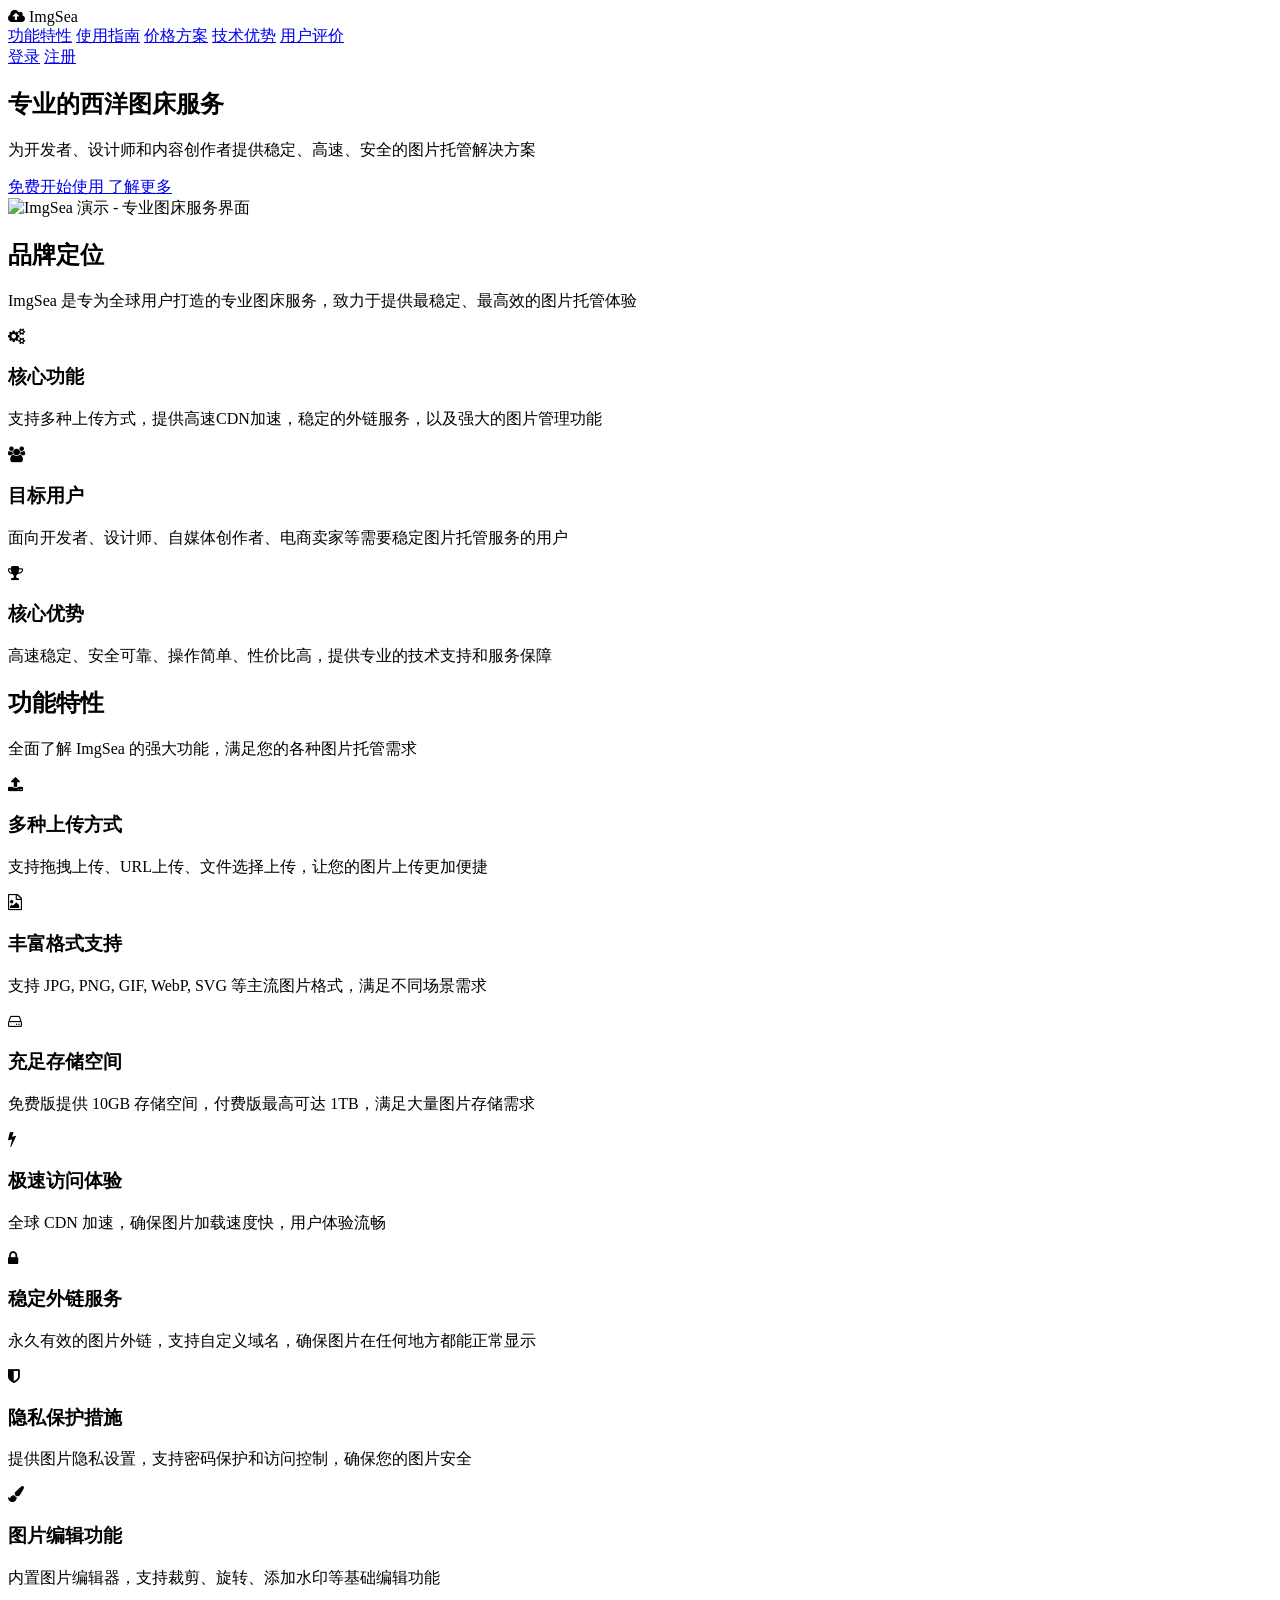
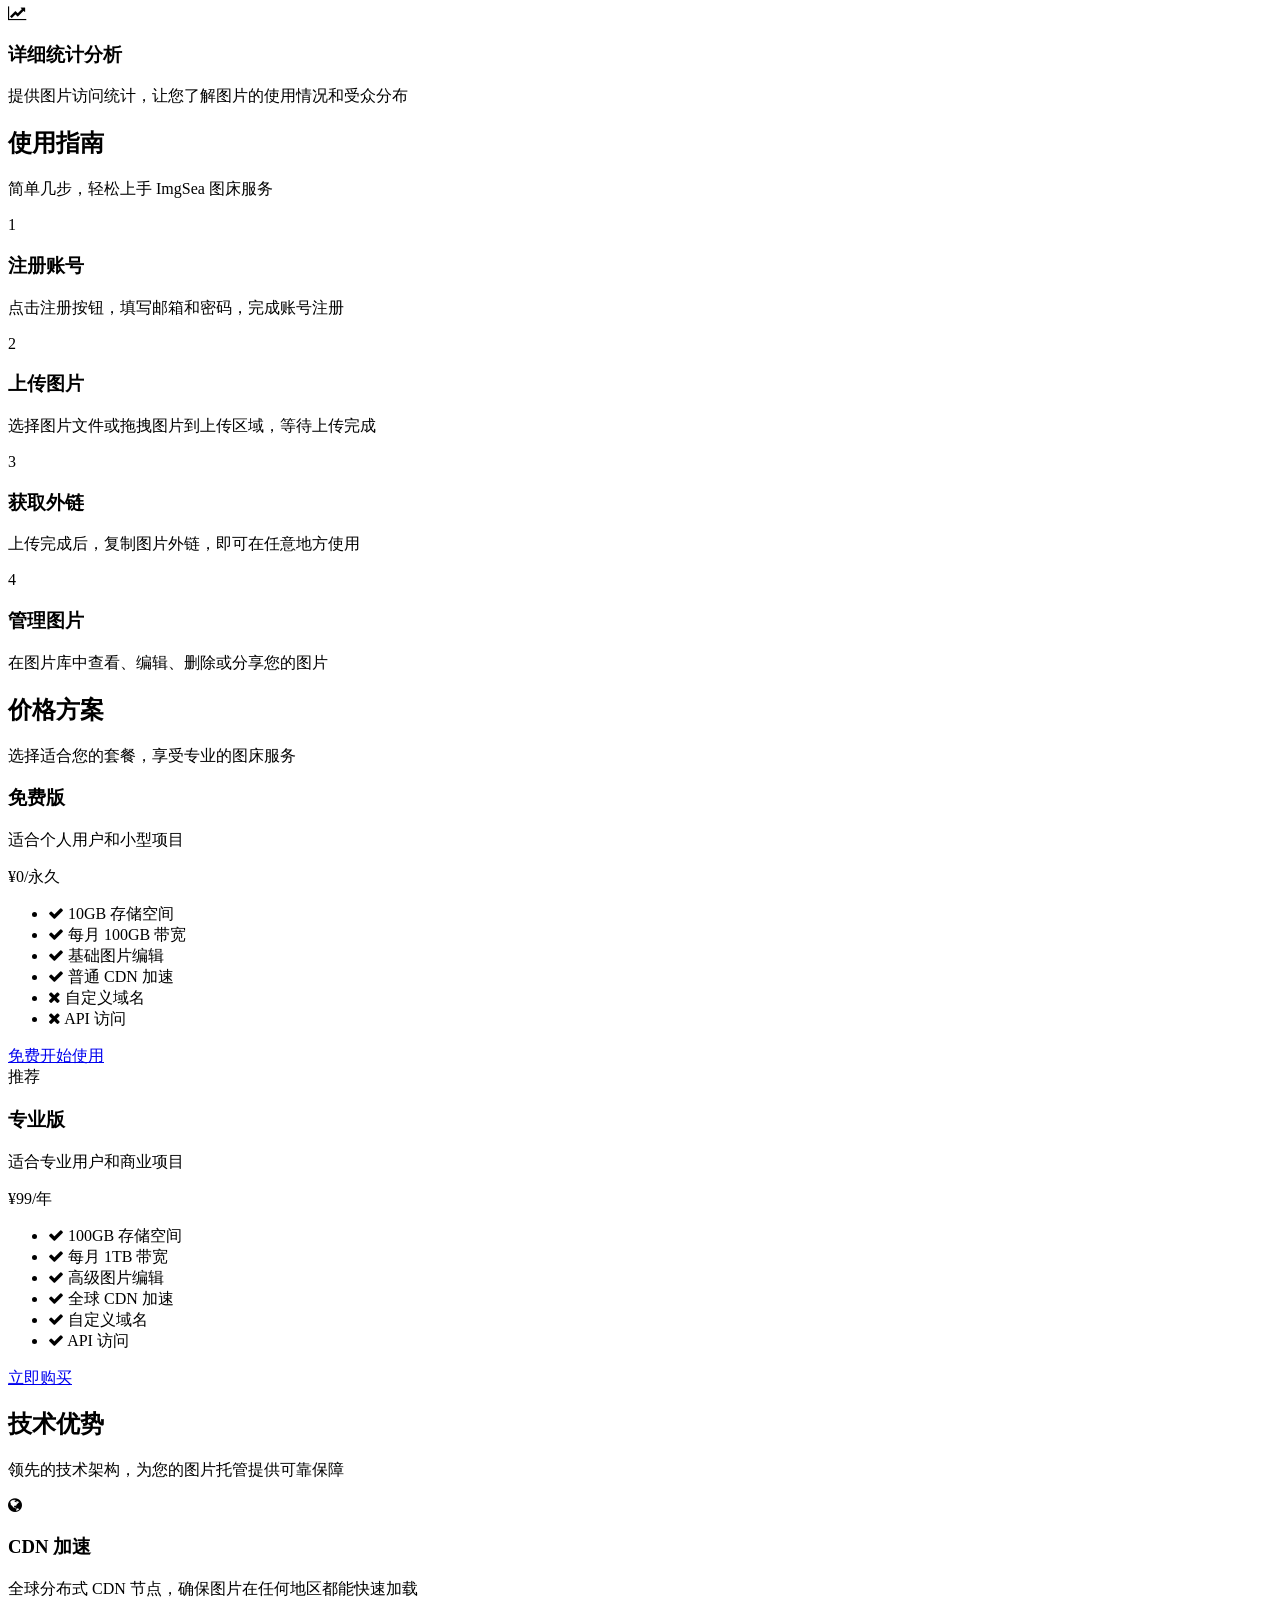
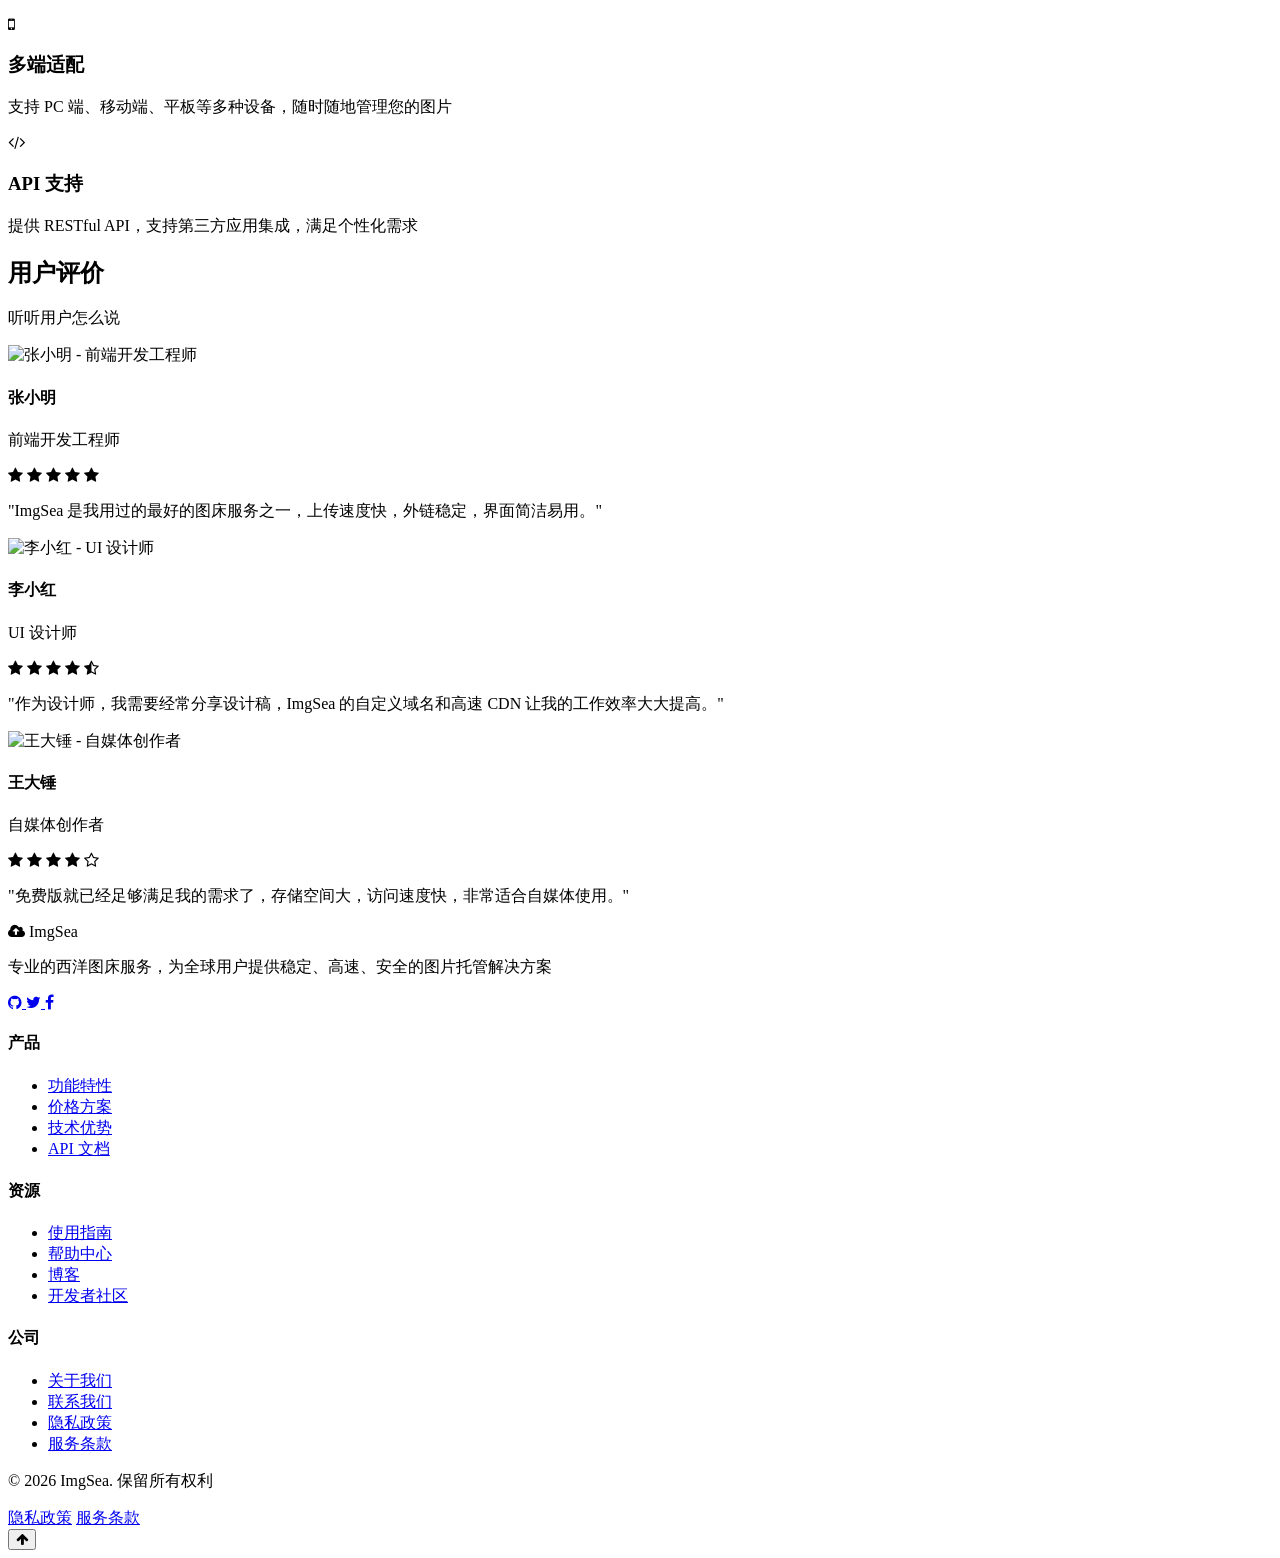
==== index.html @ 813b8fdb "Create index.html" ====
<!DOCTYPE html>
<html lang="zh-CN">
<head>
    <meta charset="UTF-8">
    <meta name="viewport" content="width=device-width, initial-scale=1.0">
    <title>ImgSea - 专业的西洋图床服务 | 高速稳定的图片托管平台</title>
    <meta name="description" content="ImgSea是专业的西洋图床服务平台，提供高速稳定的图片托管、外链生成、CDN加速等服务。支持多种上传方式，适合开发者、设计师和内容创作者。">
    <meta name="keywords" content="图床, 图片托管, 外链生成, CDN加速, 西洋图床, ImgSea">
    <meta name="author" content="ImgSea">
    <meta name="robots" content="index, follow">
    <meta name="googlebot" content="index, follow">
    <meta name="bingbot" content="index, follow">
    <meta name="yandex" content="index, follow">
    
    <!-- Open Graph 标签 -->
    <meta property="og:title" content="ImgSea - 专业的西洋图床服务">
    <meta property="og:description" content="高速稳定的图片托管平台，支持多种上传方式和CDN加速">
    <meta property="og:type" content="website">
    <meta property="og:url" content="https://imgsea.com">
    <meta property="og:image" content="https://imgsea.com/og-image.jpg">
    
    <!-- Twitter Card 标签 -->
    <meta name="twitter:card" content="summary_large_image">
    <meta name="twitter:title" content="ImgSea - 专业的西洋图床服务">
    <meta name="twitter:description" content="高速稳定的图片托管平台，支持多种上传方式和CDN加速">
    <meta name="twitter:image" content="https://imgsea.com/twitter-image.jpg">

    <script charset="UTF-8" id="LA_COLLECT" src="//sdk.51.la/js-sdk-pro.min.js"></script>
    <script>LA.init({id:"KquvReXjjLI3PAbO",ck:"KquvReXjjLI3PAbO"})</script>
    <script>
        (function(){
            var bp = document.createElement('script');
            var curProtocol = window.location.protocol.split(':')[0];
            if (curProtocol === 'https') {
                bp.src = 'https://zz.bdstatic.com/linksubmit/push.js';
            }
            else {
                bp.src = 'http://push.zhanzhang.baidu.com/push.js';
            }
            var s = document.getElementsByTagName("script")[0];
            s.parentNode.insertBefore(bp, s);
        })();
    </script>
    <!-- 结构化数据 -->
    <script type="application/ld+json">
    {
        "@context": "https://schema.org",
        "@type": "WebSite",
        "name": "ImgSea",
        "url": "https://imgsea.com",
        "description": "专业的西洋图床服务平台，提供高速稳定的图片托管、外链生成、CDN加速等服务",
        "potentialAction": {
            "@type": "SearchAction",
            "target": "https://imgsea.com/search?q={search_term_string}",
            "query-input": "required name=search_term_string"
        }
    }
    </script>
    
    <script src="https://cdn.tailwindcss.com"></script>
    <link href="https://cdn.jsdelivr.net/npm/font-awesome@4.7.0/css/font-awesome.min.css" rel="stylesheet">
    <script>
        tailwind.config = {
            theme: {
                extend: {
                    colors: {
                        primary: '#165DFF',
                        secondary: '#36CFC9',
                        dark: '#1D2129',
                        light: '#F2F3F5'
                    },
                    fontFamily: {
                        inter: ['Inter', 'sans-serif'],
                    },
                }
            }
        }
    </script>
    <style type="text/tailwindcss">
        @layer utilities {
            .content-auto {
                content-visibility: auto;
            }
            .text-shadow {
                text-shadow: 0 2px 4px rgba(0,0,0,0.1);
            }
            .bg-gradient-primary {
                background: linear-gradient(135deg, #165DFF 0%, #0040C9 100%);
            }
        }
    </style>
</head>
<body class="font-inter bg-gray-50 text-dark">
    <!-- 导航栏 -->
    <nav class="bg-white shadow-sm fixed w-full z-50">
        <div class="container mx-auto px-4 py-3 flex justify-between items-center">
            <div class="flex items-center space-x-2">
                <i class="fa fa-cloud-upload text-primary text-2xl"></i>
                <span class="text-xl font-bold">ImgSea</span>
            </div>
            <div class="hidden md:flex space-x-8">
                <a href="#features" class="text-gray-600 hover:text-primary transition-colors">功能特性</a>
                <a href="#guide" class="text-gray-600 hover:text-primary transition-colors">使用指南</a>
                <a href="#pricing" class="text-gray-600 hover:text-primary transition-colors">价格方案</a>
                <a href="#tech" class="text-gray-600 hover:text-primary transition-colors">技术优势</a>
                <a href="#testimonials" class="text-gray-600 hover:text-primary transition-colors">用户评价</a>
            </div>
            <div class="flex space-x-4">
                <a href="#" class="px-4 py-2 text-primary border border-primary rounded-lg hover:bg-primary hover:text-white transition-colors">登录</a>
                <a href="#" class="px-4 py-2 bg-primary text-white rounded-lg hover:bg-primary/90 transition-colors">注册</a>
            </div>
        </div>
    </nav>

    <!-- 英雄区域 -->
    <section class="pt-28 pb-20 bg-gradient-primary text-white">
        <div class="container mx-auto px-4">
            <div class="flex flex-col md:flex-row items-center">
                <div class="md:w-1/2 mb-10 md:mb-0">
                    <h1 class="text-4xl md:text-5xl font-bold mb-6 text-shadow">
                        专业的西洋图床服务
                    </h1>
                    <p class="text-lg md:text-xl mb-8 opacity-90">
                        为开发者、设计师和内容创作者提供稳定、高速、安全的图片托管解决方案
                    </p>
                    <div class="flex flex-wrap gap-4">
                        <a href="#" class="px-8 py-3 bg-white text-primary font-semibold rounded-lg hover:bg-gray-100 transition-colors">
                            免费开始使用
                        </a>
                        <a href="#features" class="px-8 py-3 bg-transparent border border-white text-white font-semibold rounded-lg hover:bg-white/10 transition-colors">
                            了解更多
                        </a>
                    </div>
                </div>
                <div class="md:w-1/2">
                    <div class="bg-white/10 backdrop-blur-sm rounded-2xl p-6">
                        <img src="https://picsum.photos/seed/imgsea/600/400" alt="ImgSea 演示 - 专业图床服务界面" class="rounded-xl shadow-lg">
                    </div>
                </div>
            </div>
        </div>
    </section>

    <!-- 品牌定位 -->
    <section class="py-20 bg-white">
        <div class="container mx-auto px-4">
            <div class="text-center mb-16">
                <h2 class="text-3xl font-bold mb-4">品牌定位</h2>
                <p class="text-gray-600 max-w-3xl mx-auto">
                    ImgSea 是专为全球用户打造的专业图床服务，致力于提供最稳定、最高效的图片托管体验
                </p>
            </div>
            
            <div class="grid grid-cols-1 md:grid-cols-3 gap-8">
                <div class="bg-light rounded-xl p-8 hover:shadow-lg transition-shadow">
                    <div class="w-16 h-16 bg-primary/10 rounded-full flex items-center justify-center mb-6">
                        <i class="fa fa-cogs text-primary text-2xl"></i>
                    </div>
                    <h3 class="text-xl font-semibold mb-3">核心功能</h3>
                    <p class="text-gray-600">
                        支持多种上传方式，提供高速CDN加速，稳定的外链服务，以及强大的图片管理功能
                    </p>
                </div>
                
                <div class="bg-light rounded-xl p-8 hover:shadow-lg transition-shadow">
                    <div class="w-16 h-16 bg-primary/10 rounded-full flex items-center justify-center mb-6">
                        <i class="fa fa-users text-primary text-2xl"></i>
                    </div>
                    <h3 class="text-xl font-semibold mb-3">目标用户</h3>
                    <p class="text-gray-600">
                        面向开发者、设计师、自媒体创作者、电商卖家等需要稳定图片托管服务的用户
                    </p>
                </div>
                
                <div class="bg-light rounded-xl p-8 hover:shadow-lg transition-shadow">
                    <div class="w-16 h-16 bg-primary/10 rounded-full flex items-center justify-center mb-6">
                        <i class="fa fa-trophy text-primary text-2xl"></i>
                    </div>
                    <h3 class="text-xl font-semibold mb-3">核心优势</h3>
                    <p class="text-gray-600">
                        高速稳定、安全可靠、操作简单、性价比高，提供专业的技术支持和服务保障
                    </p>
                </div>
            </div>
        </div>
    </section>

    <!-- 功能介绍 -->
    <section id="features" class="py-20 bg-gray-50">
        <div class="container mx-auto px-4">
            <div class="text-center mb-16">
                <h2 class="text-3xl font-bold mb-4">功能特性</h2>
                <p class="text-gray-600 max-w-3xl mx-auto">
                    全面了解 ImgSea 的强大功能，满足您的各种图片托管需求
                </p>
            </div>
            
            <div class="grid grid-cols-1 md:grid-cols-2 gap-12">
                <div class="space-y-8">
                    <div class="flex items-start">
                        <div class="w-12 h-12 bg-primary/10 rounded-full flex items-center justify-center mr-6">
                            <i class="fa fa-upload text-primary text-xl"></i>
                        </div>
                        <div>
                            <h3 class="text-xl font-semibold mb-2">多种上传方式</h3>
                            <p class="text-gray-600">
                                支持拖拽上传、URL上传、文件选择上传，让您的图片上传更加便捷
                            </p>
                        </div>
                    </div>
                    
                    <div class="flex items-start">
                        <div class="w-12 h-12 bg-primary/10 rounded-full flex items-center justify-center mr-6">
                            <i class="fa fa-file-image-o text-primary text-xl"></i>
                        </div>
                        <div>
                            <h3 class="text-xl font-semibold mb-2">丰富格式支持</h3>
                            <p class="text-gray-600">
                                支持 JPG, PNG, GIF, WebP, SVG 等主流图片格式，满足不同场景需求
                            </p>
                        </div>
                    </div>
                    
                    <div class="flex items-start">
                        <div class="w-12 h-12 bg-primary/10 rounded-full flex items-center justify-center mr-6">
                            <i class="fa fa-hdd-o text-primary text-xl"></i>
                        </div>
                        <div>
                            <h3 class="text-xl font-semibold mb-2">充足存储空间</h3>
                            <p class="text-gray-600">
                                免费版提供 10GB 存储空间，付费版最高可达 1TB，满足大量图片存储需求
                            </p>
                        </div>
                    </div>
                    
                    <div class="flex items-start">
                        <div class="w-12 h-12 bg-primary/10 rounded-full flex items-center justify-center mr-6">
                            <i class="fa fa-bolt text-primary text-xl"></i>
                        </div>
                        <div>
                            <h3 class="text-xl font-semibold mb-2">极速访问体验</h3>
                            <p class="text-gray-600">
                                全球 CDN 加速，确保图片加载速度快，用户体验流畅
                            </p>
                        </div>
                    </div>
                </div>
                
                <div class="space-y-8">
                    <div class="flex items-start">
                        <div class="w-12 h-12 bg-primary/10 rounded-full flex items-center justify-center mr-6">
                            <i class="fa fa-lock text-primary text-xl"></i>
                        </div>
                        <div>
                            <h3 class="text-xl font-semibold mb-2">稳定外链服务</h3>
                            <p class="text-gray-600">
                                永久有效的图片外链，支持自定义域名，确保图片在任何地方都能正常显示
                            </p>
                        </div>
                    </div>
                    
                    <div class="flex items-start">
                        <div class="w-12 h-12 bg-primary/10 rounded-full flex items-center justify-center mr-6">
                            <i class="fa fa-shield text-primary text-xl"></i>
                        </div>
                        <div>
                            <h3 class="text-xl font-semibold mb-2">隐私保护措施</h3>
                            <p class="text-gray-600">
                                提供图片隐私设置，支持密码保护和访问控制，确保您的图片安全
                            </p>
                        </div>
                    </div>
                    
                    <div class="flex items-start">
                        <div class="w-12 h-12 bg-primary/10 rounded-full flex items-center justify-center mr-6">
                            <i class="fa fa-paint-brush text-primary text-xl"></i>
                        </div>
                        <div>
                            <h3 class="text-xl font-semibold mb-2">图片编辑功能</h3>
                            <p class="text-gray-600">
                                内置图片编辑器，支持裁剪、旋转、添加水印等基础编辑功能
                            </p>
                        </div>
                    </div>
                    
                    <div class="flex items-start">
                        <div class="w-12 h-12 bg-primary/10 rounded-full flex items-center justify-center mr-6">
                            <i class="fa fa-line-chart text-primary text-xl"></i>
                        </div>
                        <div>
                            <h3 class="text-xl font-semibold mb-2">详细统计分析</h3>
                            <p class="text-gray-600">
                                提供图片访问统计，让您了解图片的使用情况和受众分布
                            </p>
                        </div>
                    </div>
                </div>
            </div>
        </div>
    </section>

    <!-- 使用指南 -->
    <section id="guide" class="py-20 bg-white">
        <div class="container mx-auto px-4">
            <div class="text-center mb-16">
                <h2 class="text-3xl font-bold mb-4">使用指南</h2>
                <p class="text-gray-600 max-w-3xl mx-auto">
                    简单几步，轻松上手 ImgSea 图床服务
                </p>
            </div>
            
            <div class="grid grid-cols-1 md:grid-cols-4 gap-8">
                <div class="bg-light rounded-xl p-8 hover:shadow-lg transition-shadow">
                    <div class="w-16 h-16 bg-primary/10 rounded-full flex items-center justify-center mb-6">
                        <span class="text-primary text-2xl font-bold">1</span>
                    </div>
                    <h3 class="text-xl font-semibold mb-3">注册账号</h3>
                    <p class="text-gray-600">
                        点击注册按钮，填写邮箱和密码，完成账号注册
                    </p>
                </div>
                
                <div class="bg-light rounded-xl p-8 hover:shadow-lg transition-shadow">
                    <div class="w-16 h-16 bg-primary/10 rounded-full flex items-center justify-center mb-6">
                        <span class="text-primary text-2xl font-bold">2</span>
                    </div>
                    <h3 class="text-xl font-semibold mb-3">上传图片</h3>
                    <p class="text-gray-600">
                        选择图片文件或拖拽图片到上传区域，等待上传完成
                    </p>
                </div>
                
                <div class="bg-light rounded-xl p-8 hover:shadow-lg transition-shadow">
                    <div class="w-16 h-16 bg-primary/10 rounded-full flex items-center justify-center mb-6">
                        <span class="text-primary text-2xl font-bold">3</span>
                    </div>
                    <h3 class="text-xl font-semibold mb-3">获取外链</h3>
                    <p class="text-gray-600">
                        上传完成后，复制图片外链，即可在任意地方使用
                    </p>
                </div>
                
                <div class="bg-light rounded-xl p-8 hover:shadow-lg transition-shadow">
                    <div class="w-16 h-16 bg-primary/10 rounded-full flex items-center justify-center mb-6">
                        <span class="text-primary text-2xl font-bold">4</span>
                    </div>
                    <h3 class="text-xl font-semibold mb-3">管理图片</h3>
                    <p class="text-gray-600">
                        在图片库中查看、编辑、删除或分享您的图片
                    </p>
                </div>
            </div>
        </div>
    </section>

    <!-- 价格方案 -->
    <section id="pricing" class="py-20 bg-gray-50">
        <div class="container mx-auto px-4">
            <div class="text-center mb-16">
                <h2 class="text-3xl font-bold mb-4">价格方案</h2>
                <p class="text-gray-600 max-w-3xl mx-auto">
                    选择适合您的套餐，享受专业的图床服务
                </p>
            </div>
            
            <div class="grid grid-cols-1 md:grid-cols-2 gap-8">
                <div class="bg-white rounded-2xl shadow-lg overflow-hidden">
                    <div class="p-8">
                        <h3 class="text-2xl font-bold mb-2">免费版</h3>
                        <p class="text-gray-600 mb-6">适合个人用户和小型项目</p>
                        <div class="text-4xl font-bold mb-6">¥0<span class="text-lg font-normal text-gray-500">/永久</span></div>
                        <ul class="space-y-4 mb-8">
                            <li class="flex items-start">
                                <i class="fa fa-check text-green-500 mt-1 mr-3"></i>
                                <span>10GB 存储空间</span>
                            </li>
                            <li class="flex items-start">
                                <i class="fa fa-check text-green-500 mt-1 mr-3"></i>
                                <span>每月 100GB 带宽</span>
                            </li>
                            <li class="flex items-start">
                                <i class="fa fa-check text-green-500 mt-1 mr-3"></i>
                                <span>基础图片编辑</span>
                            </li>
                            <li class="flex items-start">
                                <i class="fa fa-check text-green-500 mt-1 mr-3"></i>
                                <span>普通 CDN 加速</span>
                            </li>
                            <li class="flex items-start">
                                <i class="fa fa-times text-red-500 mt-1 mr-3"></i>
                                <span>自定义域名</span>
                            </li>
                            <li class="flex items-start">
                                <i class="fa fa-times text-red-500 mt-1 mr-3"></i>
                                <span>API 访问</span>
                            </li>
                        </ul>
                        <a href="#" class="block w-full py-3 text-center text-primary border border-primary rounded-lg hover:bg-primary hover:text-white transition-colors">
                            免费开始使用
                        </a>
                    </div>
                </div>
                
                <div class="bg-white rounded-2xl shadow-lg overflow-hidden border-2 border-primary">
                    <div class="bg-primary text-white p-4">
                        <span class="text-sm font-semibold">推荐</span>
                    </div>
                    <div class="p-8">
                        <h3 class="text-2xl font-bold mb-2">专业版</h3>
                        <p class="text-gray-600 mb-6">适合专业用户和商业项目</p>
                        <div class="text-4xl font-bold mb-6">¥99<span class="text-lg font-normal text-gray-500">/年</span></div>
                        <ul class="space-y-4 mb-8">
                            <li class="flex items-start">
                                <i class="fa fa-check text-green-500 mt-1 mr-3"></i>
                                <span>100GB 存储空间</span>
                            </li>
                            <li class="flex items-start">
                                <i class="fa fa-check text-green-500 mt-1 mr-3"></i>
                                <span>每月 1TB 带宽</span>
                            </li>
                            <li class="flex items-start">
                                <i class="fa fa-check text-green-500 mt-1 mr-3"></i>
                                <span>高级图片编辑</span>
                            </li>
                            <li class="flex items-start">
                                <i class="fa fa-check text-green-500 mt-1 mr-3"></i>
                                <span>全球 CDN 加速</span>
                            </li>
                            <li class="flex items-start">
                                <i class="fa fa-check text-green-500 mt-1 mr-3"></i>
                                <span>自定义域名</span>
                            </li>
                            <li class="flex items-start">
                                <i class="fa fa-check text-green-500 mt-1 mr-3"></i>
                                <span>API 访问</span>
                            </li>
                        </ul>
                        <a href="#" class="block w-full py-3 text-center bg-primary text-white rounded-lg hover:bg-primary/90 transition-colors">
                            立即购买
                        </a>
                    </div>
                </div>
            </div>
        </div>
    </section>

    <!-- 技术优势 -->
    <section id="tech" class="py-20 bg-white">
        <div class="container mx-auto px-4">
            <div class="text-center mb-16">
                <h2 class="text-3xl font-bold mb-4">技术优势</h2>
                <p class="text-gray-600 max-w-3xl mx-auto">
                    领先的技术架构，为您的图片托管提供可靠保障
                </p>
            </div>
            
            <div class="grid grid-cols-1 md:grid-cols-3 gap-8">
                <div class="bg-light rounded-xl p-8 hover:shadow-lg transition-shadow">
                    <div class="w-16 h-16 bg-primary/10 rounded-full flex items-center justify-center mb-6">
                        <i class="fa fa-globe text-primary text-2xl"></i>
                    </div>
                    <h3 class="text-xl font-semibold mb-3">CDN 加速</h3>
                    <p class="text-gray-600">
                        全球分布式 CDN 节点，确保图片在任何地区都能快速加载
                    </p>
                </div>
                
                <div class="bg-light rounded-xl p-8 hover:shadow-lg transition-shadow">
                    <div class="w-16 h-16 bg-primary/10 rounded-full flex items-center justify-center mb-6">
                        <i class="fa fa-mobile text-primary text-2xl"></i>
                    </div>
                    <h3 class="text-xl font-semibold mb-3">多端适配</h3>
                    <p class="text-gray-600">
                        支持 PC 端、移动端、平板等多种设备，随时随地管理您的图片
                    </p>
                </div>
                
                <div class="bg-light rounded-xl p-8 hover:shadow-lg transition-shadow">
                    <div class="w-16 h-16 bg-primary/10 rounded-full flex items-center justify-center mb-6">
                        <i class="fa fa-code text-primary text-2xl"></i>
                    </div>
                    <h3 class="text-xl font-semibold mb-3">API 支持</h3>
                    <p class="text-gray-600">
                        提供 RESTful API，支持第三方应用集成，满足个性化需求
                    </p>
                </div>
            </div>
        </div>
    </section>

    <!-- 用户评价 -->
    <section id="testimonials" class="py-20 bg-gray-50">
        <div class="container mx-auto px-4">
            <div class="text-center mb-16">
                <h2 class="text-3xl font-bold mb-4">用户评价</h2>
                <p class="text-gray-600 max-w-3xl mx-auto">
                    听听用户怎么说
                </p>
            </div>
            
            <div class="grid grid-cols-1 md:grid-cols-3 gap-8">
                <div class="bg-white rounded-xl shadow-lg p-8">
                    <div class="flex items-center mb-6">
                        <img src="https://picsum.photos/seed/user1/100/100" alt="张小明 - 前端开发工程师" class="w-16 h-16 rounded-full mr-4">
                        <div>
                            <h4 class="font-semibold">张小明</h4>
                            <p class="text-gray-500 text-sm">前端开发工程师</p>
                        </div>
                    </div>
                    <div class="text-yellow-400 mb-4">
                        <i class="fa fa-star"></i>
                        <i class="fa fa-star"></i>
                        <i class="fa fa-star"></i>
                        <i class="fa fa-star"></i>
                        <i class="fa fa-star"></i>
                    </div>
                    <p class="text-gray-600">
                        "ImgSea 是我用过的最好的图床服务之一，上传速度快，外链稳定，界面简洁易用。"
                    </p>
                </div>
                
                <div class="bg-white rounded-xl shadow-lg p-8">
                    <div class="flex items-center mb-6">
                        <img src="https://picsum.photos/seed/user2/100/100" alt="李小红 - UI 设计师" class="w-16 h-16 rounded-full mr-4">
                        <div>
                            <h4 class="font-semibold">李小红</h4>
                            <p class="text-gray-500 text-sm">UI 设计师</p>
                        </div>
                    </div>
                    <div class="text-yellow-400 mb-4">
                        <i class="fa fa-star"></i>
                        <i class="fa fa-star"></i>
                        <i class="fa fa-star"></i>
                        <i class="fa fa-star"></i>
                        <i class="fa fa-star-half-o"></i>
                    </div>
                    <p class="text-gray-600">
                        "作为设计师，我需要经常分享设计稿，ImgSea 的自定义域名和高速 CDN 让我的工作效率大大提高。"
                    </p>
                </div>
                
                <div class="bg-white rounded-xl shadow-lg p-8">
                    <div class="flex items-center mb-6">
                        <img src="https://picsum.photos/seed/user3/100/100" alt="王大锤 - 自媒体创作者" class="w-16 h-16 rounded-full mr-4">
                        <div>
                            <h4 class="font-semibold">王大锤</h4>
                            <p class="text-gray-500 text-sm">自媒体创作者</p>
                        </div>
                    </div>
                    <div class="text-yellow-400 mb-4">
                        <i class="fa fa-star"></i>
                        <i class="fa fa-star"></i>
                        <i class="fa fa-star"></i>
                        <i class="fa fa-star"></i>
                        <i class="fa fa-star-o"></i>
                    </div>
                    <p class="text-gray-600">
                        "免费版就已经足够满足我的需求了，存储空间大，访问速度快，非常适合自媒体使用。"
                    </p>
                </div>
            </div>
        </div>
    </section>

    <!-- 页脚 -->
    <footer class="bg-dark text-white py-12">
        <div class="container mx-auto px-4">
            <div class="grid grid-cols-1 md:grid-cols-4 gap-8">
                <div>
                    <div class="flex items-center space-x-2 mb-6">
                        <i class="fa fa-cloud-upload text-primary text-2xl"></i>
                        <span class="text-xl font-bold">ImgSea</span>
                    </div>
                    <p class="text-gray-400 mb-6">
                        专业的西洋图床服务，为全球用户提供稳定、高速、安全的图片托管解决方案
                    </p>
                    <div class="flex space-x-4">
                        <a href="#" class="text-gray-400 hover:text-white transition-colors" aria-label="GitHub">
                            <i class="fa fa-github text-xl"></i>
                        </a>
                        <a href="#" class="text-gray-400 hover:text-white transition-colors" aria-label="Twitter">
                            <i class="fa fa-twitter text-xl"></i>
                        </a>
                        <a href="#" class="text-gray-400 hover:text-white transition-colors" aria-label="Facebook">
                            <i class="fa fa-facebook text-xl"></i>
                        </a>
                    </div>
                </div>
                
                <div>
                    <h4 class="text-lg font-semibold mb-6">产品</h4>
                    <ul class="space-y-3">
                        <li><a href="#features" class="text-gray-400 hover:text-white transition-colors">功能特性</a></li>
                        <li><a href="#pricing" class="text-gray-400 hover:text-white transition-colors">价格方案</a></li>
                        <li><a href="#tech" class="text-gray-400 hover:text-white transition-colors">技术优势</a></li>
                        <li><a href="#" class="text-gray-400 hover:text-white transition-colors">API 文档</a></li>
                    </ul>
                </div>
                
                <div>
                    <h4 class="text-lg font-semibold mb-6">资源</h4>
                    <ul class="space-y-3">
                        <li><a href="#guide" class="text-gray-400 hover:text-white transition-colors">使用指南</a></li>
                        <li><a href="#" class="text-gray-400 hover:text-white transition-colors">帮助中心</a></li>
                        <li><a href="#" class="text-gray-400 hover:text-white transition-colors">博客</a></li>
                        <li><a href="#" class="text-gray-400 hover:text-white transition-colors">开发者社区</a></li>
                    </ul>
                </div>
                
                <div>
                    <h4 class="text-lg font-semibold mb-6">公司</h4>
                    <ul class="space-y-3">
                        <li><a href="#" class="text-gray-400 hover:text-white transition-colors">关于我们</a></li>
                        <li><a href="#" class="text-gray-400 hover:text-white transition-colors">联系我们</a></li>
                        <li><a href="#" class="text-gray-400 hover:text-white transition-colors">隐私政策</a></li>
                        <li><a href="#" class="text-gray-400 hover:text-white transition-colors">服务条款</a></li>
                    </ul>
                </div>
            </div>
            
            <div class="border-t border-gray-700 mt-12 pt-8 flex flex-col md:flex-row justify-between items-center">
                <p class="text-gray-400 text-sm">
                    © 2026 ImgSea. 保留所有权利
                </p>
                <div class="mt-4 md:mt-0">
                    <a href="#" class="text-gray-400 hover:text-white transition-colors text-sm mr-6">隐私政策</a>
                    <a href="#" class="text-gray-400 hover:text-white transition-colors text-sm">服务条款</a>
                </div>
            </div>
        </div>
    </footer>

    <!-- 回到顶部按钮 -->
    <button id="backToTop" class="fixed bottom-8 right-8 bg-primary text-white w-12 h-12 rounded-full flex items-center justify-center shadow-lg opacity-0 invisible transition-all duration-300" aria-label="回到顶部">
        <i class="fa fa-arrow-up"></i>
    </button>

    <script>
        // 回到顶部按钮
        const backToTopButton = document.getElementById('backToTop');
        
        window.addEventListener('scroll', () => {
            if (window.scrollY > 300) {
                backToTopButton.classList.remove('opacity-0', 'invisible');
                backToTopButton.classList.add('opacity-100', 'visible');
            } else {
                backToTopButton.classList.remove('opacity-100', 'visible');
                backToTopButton.classList.add('opacity-0', 'invisible');
            }
        });
        
        backToTopButton.addEventListener('click', () => {
            window.scrollTo({
                top: 0,
                behavior: 'smooth'
            });
        });
        
        // 平滑滚动
        document.querySelectorAll('a[href^="#"]').forEach(anchor => {
            anchor.addEventListener('click', function (e) {
                e.preventDefault();
                
                const targetId = this.getAttribute('href');
                if (targetId === '#') return;
                
                const targetElement = document.querySelector(targetId);
                if (targetElement) {
                    targetElement.scrollIntoView({
                        behavior: 'smooth'
                    });
                }
            });
        });
        
        // 性能优化：图片懒加载
        document.addEventListener('DOMContentLoaded', () => {
            const images = document.querySelectorAll('img');
            
            const imageObserver = new IntersectionObserver((entries, observer) => {
                entries.forEach(entry => {
                    if (entry.isIntersecting) {
                        const img = entry.target;
                        img.loading = 'lazy';
                        observer.unobserve(img);
                    }
                });
            });
            
            images.forEach(img => {
                imageObserver.observe(img);
            });
        });
    </script>
</body>
</html>
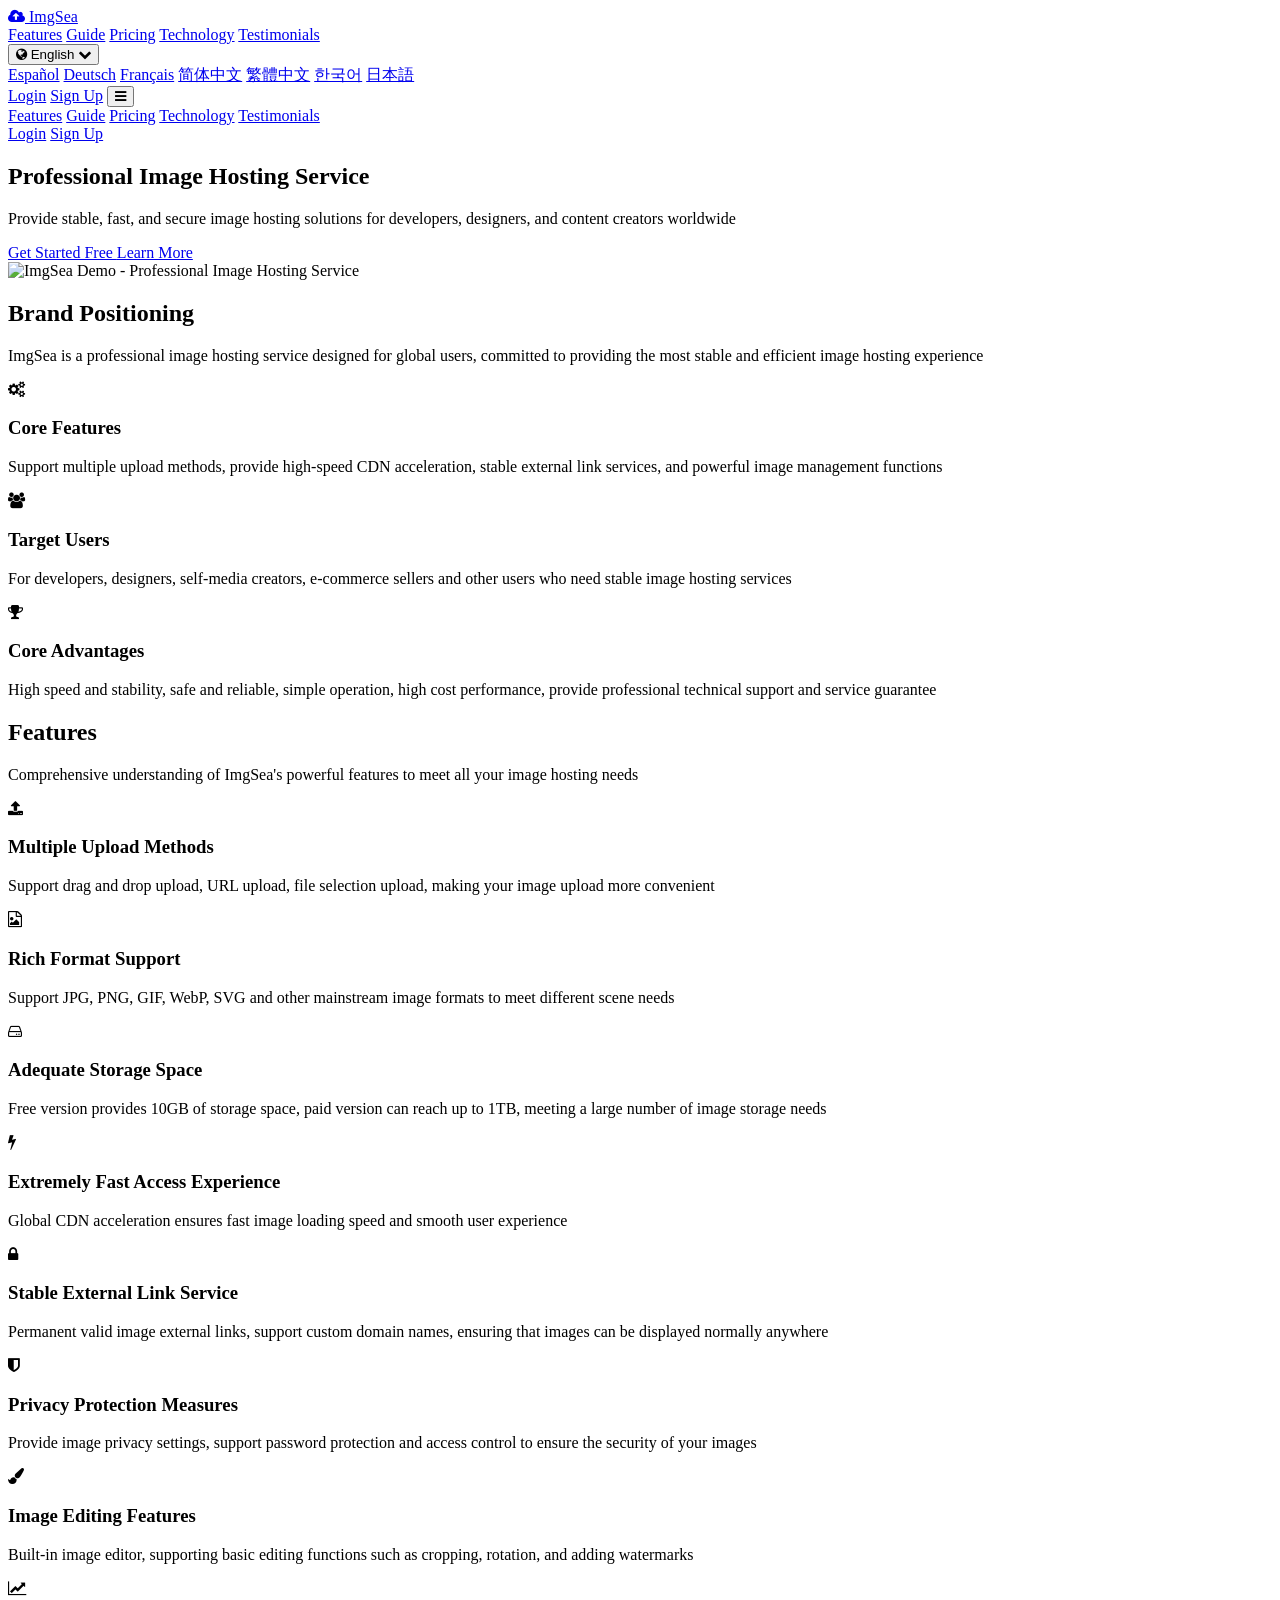
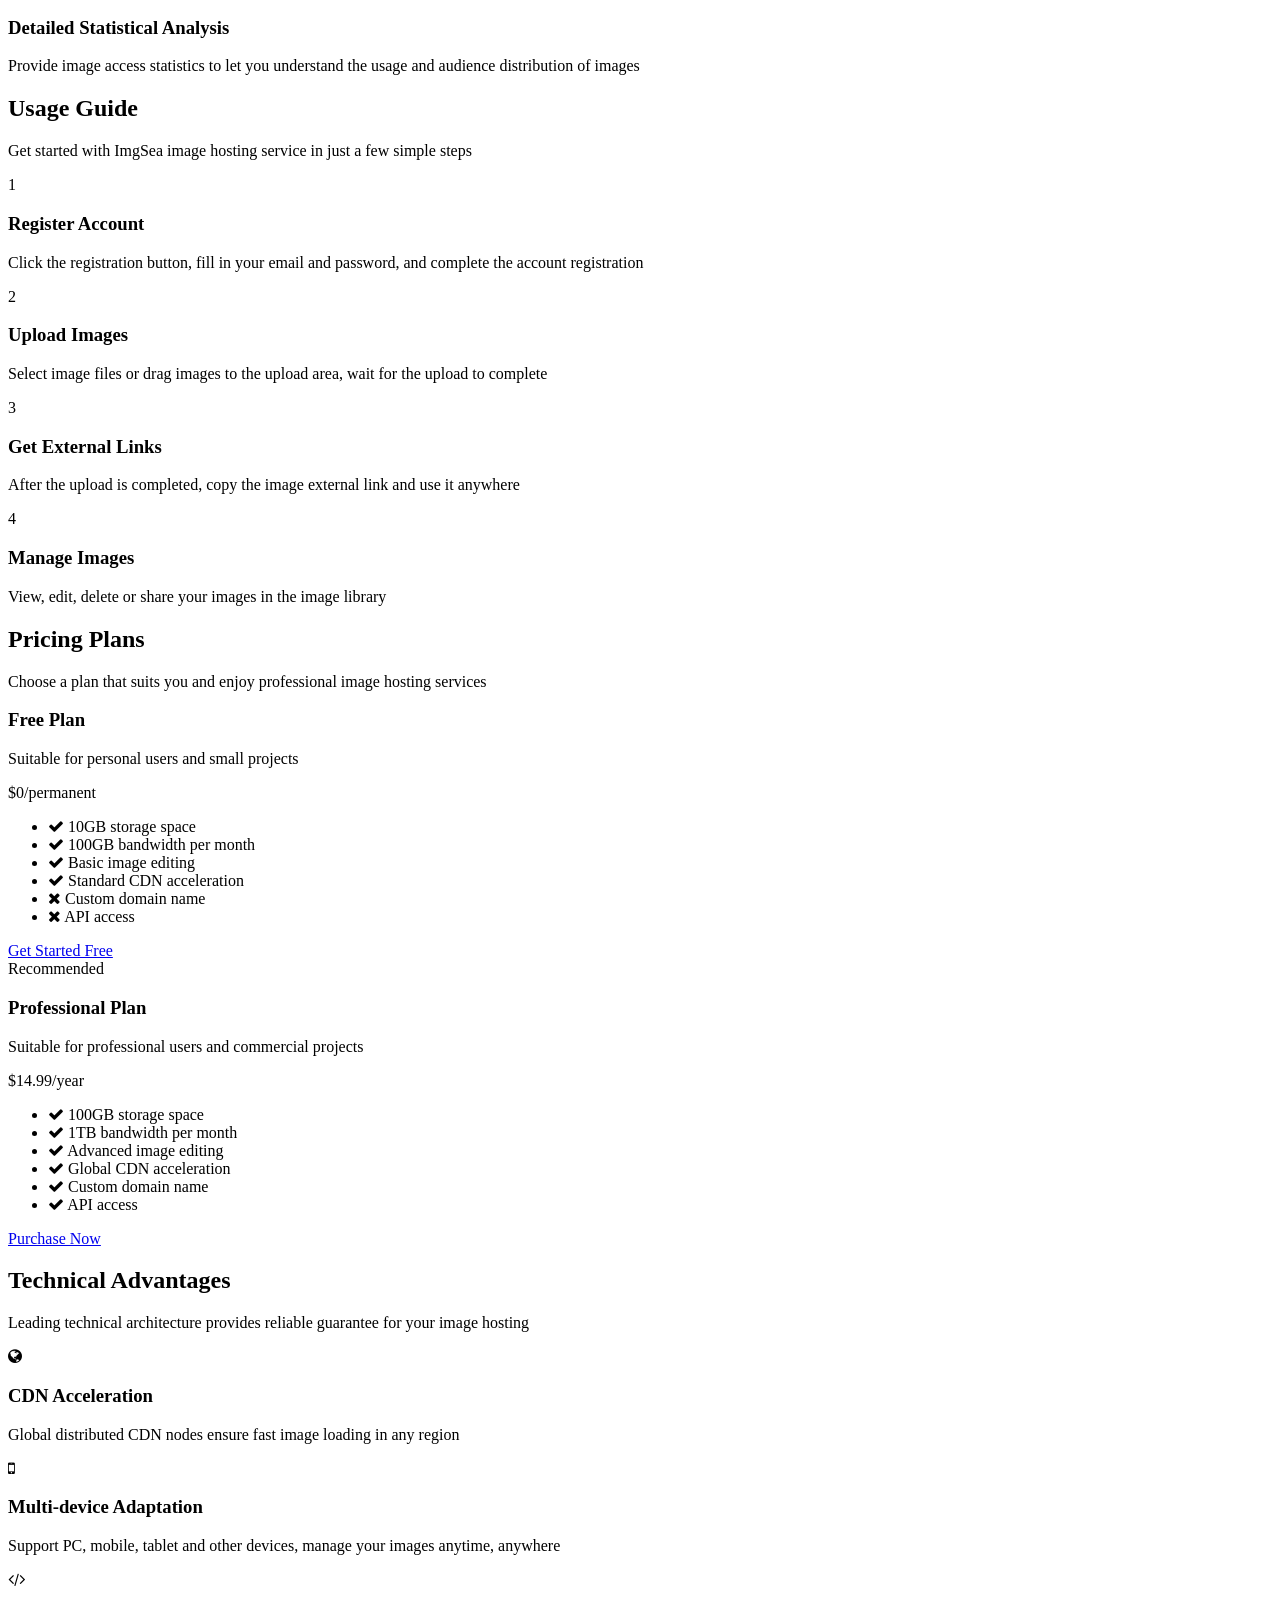
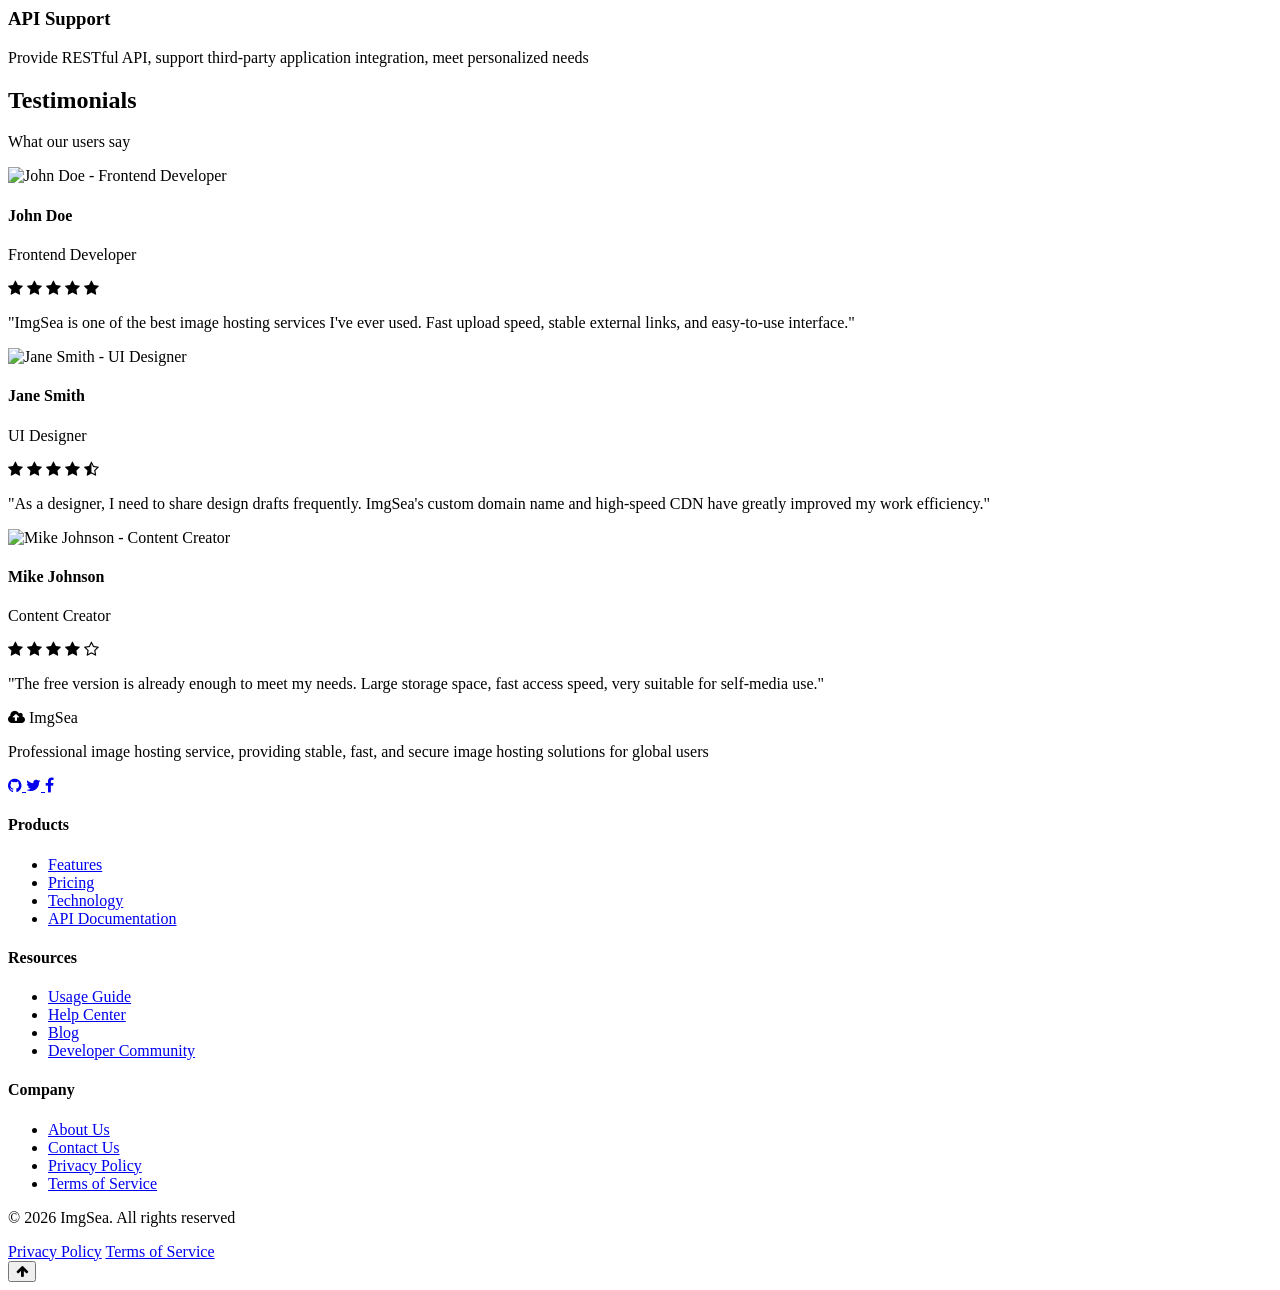
==== commit 3fcad2dc: "Commit" ====
--- a/index.html
+++ b/index.html
@@ -1,32 +1,61 @@
 <!DOCTYPE html>
-<html lang="zh-CN">
+<html lang="en">
 <head>
     <meta charset="UTF-8">
-    <meta name="viewport" content="width=device-width, initial-scale=1.0">
-    <title>ImgSea - 专业的西洋图床服务 | 高速稳定的图片托管平台</title>
-    <meta name="description" content="ImgSea是专业的西洋图床服务平台，提供高速稳定的图片托管、外链生成、CDN加速等服务。支持多种上传方式，适合开发者、设计师和内容创作者。">
-    <meta name="keywords" content="图床, 图片托管, 外链生成, CDN加速, 西洋图床, ImgSea">
+    <meta name="viewport" content="width=device-width, initial-scale=1.0, viewport-fit=cover">
+    <meta name="theme-color" content="#165DFF">
+    <title>ImgSea - Professional Image Hosting Service | Fast, Secure, Unlimited Storage</title>
+    <meta name="description" content="ImgSea is a professional image hosting service providing stable, fast, and secure image hosting solutions for developers, designers, and content creators worldwide. Enjoy unlimited storage, fast CDN delivery, and easy integration with your projects.">
+    <meta name="keywords" content="image hosting, image upload, CDN acceleration, ImgSea, free image hosting, professional image hosting, unlimited storage, image sharing">
     <meta name="author" content="ImgSea">
     <meta name="robots" content="index, follow">
     <meta name="googlebot" content="index, follow">
     <meta name="bingbot" content="index, follow">
     <meta name="yandex" content="index, follow">
+    <link rel="icon" type="image/png" href="https://imgsea.com/content/images/system/default/favicon.png" sizes="192x192">
+    <!-- Canonical and Hreflang Tags -->
+    <link rel="canonical" href="https://imgsea.github.io/index.html">
+    <link rel="alternate" hreflang="en" href="https://imgsea.github.io/index.html">
+    <link rel="alternate" hreflang="zh-CN" href="https://imgsea.github.io/zh-CN.html">
+    <link rel="alternate" hreflang="es" href="https://imgsea.github.io/es.html">
+    <link rel="alternate" hreflang="de" href="https://imgsea.github.io/de.html">
+    <link rel="alternate" hreflang="ja" href="https://imgsea.github.io/ja.html">
+    <link rel="alternate" hreflang="fr" href="https://imgsea.github.io/fr.html">
+    <link rel="alternate" hreflang="zh-TW" href="https://imgsea.github.io/zh-TW.html">
+    <link rel="alternate" hreflang="ko" href="https://imgsea.github.io/ko.html">
+    <link rel="alternate" hreflang="x-default" href="https://imgsea.github.io/index.html">
     
-    <!-- Open Graph 标签 -->
-    <meta property="og:title" content="ImgSea - 专业的西洋图床服务">
-    <meta property="og:description" content="高速稳定的图片托管平台，支持多种上传方式和CDN加速">
+    <!-- Open Graph Tags -->
+    <meta property="og:title" content="ImgSea - Professional Image Hosting Service">
+    <meta property="og:description" content="Stable, fast, and secure image hosting solutions with unlimited storage and global CDN delivery">
     <meta property="og:type" content="website">
-    <meta property="og:url" content="https://imgsea.com">
-    <meta property="og:image" content="https://imgsea.com/og-image.jpg">
+    <meta property="og:url" content="https://imgsea.github.io/index.html">
+    <meta property="og:image" content="https://picsum.photos/seed/imgsea/600/400">
+    <meta property="og:site_name" content="ImgSea">
     
-    <!-- Twitter Card 标签 -->
+    <!-- Twitter Card Tags -->
     <meta name="twitter:card" content="summary_large_image">
-    <meta name="twitter:title" content="ImgSea - 专业的西洋图床服务">
-    <meta name="twitter:description" content="高速稳定的图片托管平台，支持多种上传方式和CDN加速">
-    <meta name="twitter:image" content="https://imgsea.com/twitter-image.jpg">
-
-    <script charset="UTF-8" id="LA_COLLECT" src="//sdk.51.la/js-sdk-pro.min.js"></script>
-    <script>LA.init({id:"KquvReXjjLI3PAbO",ck:"KquvReXjjLI3PAbO"})</script>
+    <meta name="twitter:title" content="ImgSea - Professional Image Hosting Service">
+    <meta name="twitter:description" content="Stable, fast, and secure image hosting solutions with unlimited storage and global CDN delivery">
+    <meta name="twitter:image" content="https://picsum.photos/seed/imgsea/600/400">
+    <meta name="twitter:site" content="@ImgSea">
+    <meta name="twitter:url" content="https://imgsea.github.io/index.html">
+    
+    <!-- Structured Data (Schema Markup) -->
+    <script type="application/ld+json">
+    {
+        "@context": "https://schema.org",
+        "@type": "WebSite",
+        "name": "ImgSea",
+        "url": "https://imgsea.github.io/index.html",
+        "description": "Professional image hosting service providing stable, fast, and secure image hosting solutions with unlimited storage and global CDN delivery",
+        "potentialAction": {
+            "@type": "SearchAction",
+            "target": "https://imgsea.github.io/index.html/search?q={search_term_string}",
+            "query-input": "required name=search_term_string"
+        }
+    }
+    </script>
     <script>
         (function(){
             var bp = document.createElement('script');
@@ -41,22 +70,8 @@
             s.parentNode.insertBefore(bp, s);
         })();
     </script>
-    <!-- 结构化数据 -->
-    <script type="application/ld+json">
-    {
-        "@context": "https://schema.org",
-        "@type": "WebSite",
-        "name": "ImgSea",
-        "url": "https://imgsea.com",
-        "description": "专业的西洋图床服务平台，提供高速稳定的图片托管、外链生成、CDN加速等服务",
-        "potentialAction": {
-            "@type": "SearchAction",
-            "target": "https://imgsea.com/search?q={search_term_string}",
-            "query-input": "required name=search_term_string"
-        }
-    }
-    </script>
-    
+    <script charset="UTF-8" id="LA_COLLECT" src="//sdk.51.la/js-sdk-pro.min.js"></script>
+    <script>LA.init({id:"KquvReXjjLI3PAbO",ck:"KquvReXjjLI3PAbO"})</script>
     <script src="https://cdn.tailwindcss.com"></script>
     <link href="https://cdn.jsdelivr.net/npm/font-awesome@4.7.0/css/font-awesome.min.css" rel="stylesheet">
     <script>
@@ -89,158 +104,246 @@
             }
         }
     </style>
+    <style>
+        html {
+            scroll-behavior: smooth;
+            -webkit-text-size-adjust: 100%;
+        }
+        body {
+            overflow-x: hidden;
+            overflow-wrap: break-word;
+            -webkit-font-smoothing: antialiased;
+            -moz-osx-font-smoothing: grayscale;
+        }
+        /* Nicer line breaks for headings (ignored by older browsers) */
+        h1, h2 {
+            text-wrap: balance;
+        }
+        /* Keep anchor targets clear of the fixed navigation bar */
+        section[id] {
+            scroll-margin-top: 5rem;
+        }
+        a, button {
+            -webkit-tap-highlight-color: transparent;
+        }
+        /* Comfortable touch targets inside the mobile menu */
+        @media (max-width: 1023.98px) {
+            #mobileMenu a {
+                min-height: 44px;
+                display: flex;
+                align-items: center;
+                justify-content: center;
+            }
+            #mobileMenu .space-y-1 > a {
+                justify-content: flex-start;
+            }
+        }
+        /* Safe-area aware floating button (notched devices) */
+        #backToTop {
+            right: max(1.25rem, env(safe-area-inset-right));
+            bottom: max(1.5rem, env(safe-area-inset-bottom));
+        }
+        @media (min-width: 768px) {
+            #backToTop {
+                right: max(2rem, env(safe-area-inset-right));
+                bottom: max(2rem, env(safe-area-inset-bottom));
+            }
+        }
+        /* Respect reduced-motion preferences */
+        @media (prefers-reduced-motion: reduce) {
+            html { scroll-behavior: auto; }
+            *, *::before, *::after {
+                animation-duration: 0.01ms !important;
+                animation-iteration-count: 1 !important;
+                transition-duration: 0.01ms !important;
+            }
+        }
+    </style>
 </head>
 <body class="font-inter bg-gray-50 text-dark">
-    <!-- 导航栏 -->
+    <!-- Navigation -->
     <nav class="bg-white shadow-sm fixed w-full z-50">
-        <div class="container mx-auto px-4 py-3 flex justify-between items-center">
-            <div class="flex items-center space-x-2">
-                <i class="fa fa-cloud-upload text-primary text-2xl"></i>
-                <span class="text-xl font-bold">ImgSea</span>
-            </div>
-            <div class="hidden md:flex space-x-8">
-                <a href="#features" class="text-gray-600 hover:text-primary transition-colors">功能特性</a>
-                <a href="#guide" class="text-gray-600 hover:text-primary transition-colors">使用指南</a>
-                <a href="#pricing" class="text-gray-600 hover:text-primary transition-colors">价格方案</a>
-                <a href="#tech" class="text-gray-600 hover:text-primary transition-colors">技术优势</a>
-                <a href="#testimonials" class="text-gray-600 hover:text-primary transition-colors">用户评价</a>
-            </div>
-            <div class="flex space-x-4">
-                <a href="#" class="px-4 py-2 text-primary border border-primary rounded-lg hover:bg-primary hover:text-white transition-colors">登录</a>
-                <a href="#" class="px-4 py-2 bg-primary text-white rounded-lg hover:bg-primary/90 transition-colors">注册</a>
+        <div class="container mx-auto px-4 sm:px-6 lg:px-8">
+            <div class="flex items-center justify-between h-16 lg:h-[4.5rem]">
+                <a href="#" class="flex items-center space-x-2 flex-shrink-0">
+                    <i class="fa fa-cloud-upload text-primary text-2xl"></i>
+                    <span class="text-xl font-bold">ImgSea</span>
+                </a>
+                <div class="hidden lg:flex items-center space-x-6 xl:space-x-8">
+                    <a href="#features" class="text-gray-600 hover:text-primary transition-colors whitespace-nowrap">Features</a>
+                    <a href="#guide" class="text-gray-600 hover:text-primary transition-colors whitespace-nowrap">Guide</a>
+                    <a href="#pricing" class="text-gray-600 hover:text-primary transition-colors whitespace-nowrap">Pricing</a>
+                    <a href="#tech" class="text-gray-600 hover:text-primary transition-colors whitespace-nowrap">Technology</a>
+                    <a href="#testimonials" class="text-gray-600 hover:text-primary transition-colors whitespace-nowrap">Testimonials</a>
+                </div>
+                <div class="flex items-center space-x-2 sm:space-x-3">
+                    <div class="relative">
+                        <button id="langToggle" type="button" class="px-2.5 py-2 sm:px-3 bg-gray-100 text-gray-700 rounded-lg hover:bg-gray-200 transition-colors flex items-center space-x-1.5" aria-haspopup="true" aria-expanded="false" aria-label="Select language">
+                            <i class="fa fa-globe text-sm"></i>
+                            <span class="text-sm hidden sm:inline">English</span>
+                            <i class="fa fa-chevron-down text-xs transition-transform duration-300"></i>
+                        </button>
+                        <div id="langMenu" class="absolute right-0 mt-2 w-44 sm:w-48 bg-white rounded-lg shadow-lg py-2 z-50 opacity-0 invisible transform translate-y-2 transition-all duration-300 ease-in-out">
+                            <a href="es.html" class="block px-4 py-2 text-gray-800 hover:bg-gray-100 transition-colors text-sm">Español</a>
+                            <a href="de.html" class="block px-4 py-2 text-gray-800 hover:bg-gray-100 transition-colors text-sm">Deutsch</a>
+                            <a href="fr.html" class="block px-4 py-2 text-gray-800 hover:bg-gray-100 transition-colors text-sm">Français</a>
+                            <a href="zh-CN.html" class="block px-4 py-2 text-gray-800 hover:bg-gray-100 transition-colors text-sm">简体中文</a>
+                            <a href="zh-TW.html" class="block px-4 py-2 text-gray-800 hover:bg-gray-100 transition-colors text-sm">繁體中文</a>
+                            <a href="ko.html" class="block px-4 py-2 text-gray-800 hover:bg-gray-100 transition-colors text-sm">한국어</a>
+                            <a href="ja.html" class="block px-4 py-2 text-gray-800 hover:bg-gray-100 transition-colors text-sm">日本語</a></div>
+                    </div>
+                    <a href="https://imgsea.com/login" class="hidden sm:inline-block px-3 py-2 text-sm text-primary border border-primary rounded-lg hover:bg-primary hover:text-white transition-colors whitespace-nowrap">Login</a>
+                    <a href="https://imgsea.com/signup" class="px-3 py-2 text-sm bg-primary text-white rounded-lg hover:bg-primary/90 transition-colors whitespace-nowrap">Sign Up</a>
+                    <button id="menuToggle" type="button" class="lg:hidden inline-flex items-center justify-center w-10 h-10 -mr-1 rounded-lg text-gray-700 hover:bg-gray-100 transition-colors" aria-label="Open navigation menu" aria-controls="mobileMenu" aria-expanded="false">
+                        <i class="fa fa-bars text-xl"></i>
+                    </button>
+                </div>
+            </div>
+        </div>
+        <div id="mobileMenu" class="lg:hidden hidden border-t border-gray-100 bg-white max-h-[calc(100vh-4rem)] overflow-y-auto">
+            <div class="container mx-auto px-4 sm:px-6 py-4 space-y-1">
+                <a href="#features" class="block px-3 py-2.5 rounded-lg text-gray-700 hover:bg-gray-50 hover:text-primary transition-colors font-medium">Features</a>
+                <a href="#guide" class="block px-3 py-2.5 rounded-lg text-gray-700 hover:bg-gray-50 hover:text-primary transition-colors font-medium">Guide</a>
+                <a href="#pricing" class="block px-3 py-2.5 rounded-lg text-gray-700 hover:bg-gray-50 hover:text-primary transition-colors font-medium">Pricing</a>
+                <a href="#tech" class="block px-3 py-2.5 rounded-lg text-gray-700 hover:bg-gray-50 hover:text-primary transition-colors font-medium">Technology</a>
+                <a href="#testimonials" class="block px-3 py-2.5 rounded-lg text-gray-700 hover:bg-gray-50 hover:text-primary transition-colors font-medium">Testimonials</a>
+                <div class="pt-4 mt-2 border-t border-gray-100 flex flex-col gap-2">
+                    <a href="https://imgsea.com/login" class="w-full text-center px-4 py-2.5 text-primary border border-primary rounded-lg hover:bg-primary hover:text-white transition-colors">Login</a>
+                    <a href="https://imgsea.com/signup" class="w-full text-center px-4 py-2.5 bg-primary text-white rounded-lg hover:bg-primary/90 transition-colors">Sign Up</a>
+                </div>
             </div>
         </div>
     </nav>
 
-    <!-- 英雄区域 -->
-    <section class="pt-28 pb-20 bg-gradient-primary text-white">
-        <div class="container mx-auto px-4">
+    <!-- Hero Section -->
+    <section class="pt-24 md:pt-28 pb-16 md:pb-20 bg-gradient-primary text-white">
+        <div class="container mx-auto px-4 sm:px-6 lg:px-8">
             <div class="flex flex-col md:flex-row items-center">
                 <div class="md:w-1/2 mb-10 md:mb-0">
-                    <h1 class="text-4xl md:text-5xl font-bold mb-6 text-shadow">
-                        专业的西洋图床服务
+                    <h1 class="text-3xl sm:text-4xl lg:text-5xl font-bold mb-6 text-shadow">
+                        Professional Image Hosting Service
                     </h1>
-                    <p class="text-lg md:text-xl mb-8 opacity-90">
-                        为开发者、设计师和内容创作者提供稳定、高速、安全的图片托管解决方案
-                    </p>
-                    <div class="flex flex-wrap gap-4">
-                        <a href="#" class="px-8 py-3 bg-white text-primary font-semibold rounded-lg hover:bg-gray-100 transition-colors">
-                            免费开始使用
+                    <p class="text-base sm:text-lg md:text-xl mb-8 opacity-90">
+                        Provide stable, fast, and secure image hosting solutions for developers, designers, and content creators worldwide
+                    </p>
+                    <div class="flex flex-col sm:flex-row gap-4">
+                        <a href="https://imgsea.com/signup" class="px-8 py-3 w-full sm:w-auto text-center bg-white text-primary font-semibold rounded-lg hover:bg-gray-100 transition-colors">
+                            Get Started Free
                         </a>
-                        <a href="#features" class="px-8 py-3 bg-transparent border border-white text-white font-semibold rounded-lg hover:bg-white/10 transition-colors">
-                            了解更多
+                        <a href="#features" class="px-8 py-3 w-full sm:w-auto text-center bg-transparent border border-white text-white font-semibold rounded-lg hover:bg-white/10 transition-colors">
+                            Learn More
                         </a>
                     </div>
                 </div>
                 <div class="md:w-1/2">
-                    <div class="bg-white/10 backdrop-blur-sm rounded-2xl p-6">
-                        <img src="https://picsum.photos/seed/imgsea/600/400" alt="ImgSea 演示 - 专业图床服务界面" class="rounded-xl shadow-lg">
+                    <div class="bg-white/10 backdrop-blur-sm rounded-2xl p-4 sm:p-6">
+                        <img src="https://picsum.photos/seed/imgsea/600/400" alt="ImgSea Demo - Professional Image Hosting Service" class="w-full h-auto rounded-xl shadow-lg">
                     </div>
                 </div>
             </div>
         </div>
     </section>
 
-    <!-- 品牌定位 -->
-    <section class="py-20 bg-white">
-        <div class="container mx-auto px-4">
-            <div class="text-center mb-16">
-                <h2 class="text-3xl font-bold mb-4">品牌定位</h2>
+    <!-- Brand Positioning -->
+    <section class="py-16 md:py-20 bg-white">
+        <div class="container mx-auto px-4 sm:px-6 lg:px-8">
+            <div class="text-center mb-10 md:mb-16">
+                <h2 class="text-2xl sm:text-3xl font-bold mb-4">Brand Positioning</h2>
                 <p class="text-gray-600 max-w-3xl mx-auto">
-                    ImgSea 是专为全球用户打造的专业图床服务，致力于提供最稳定、最高效的图片托管体验
+                    ImgSea is a professional image hosting service designed for global users, committed to providing the most stable and efficient image hosting experience
                 </p>
             </div>
             
-            <div class="grid grid-cols-1 md:grid-cols-3 gap-8">
-                <div class="bg-light rounded-xl p-8 hover:shadow-lg transition-shadow">
+            <div class="grid grid-cols-1 sm:grid-cols-2 lg:grid-cols-3 gap-6 md:gap-8">
+                <div class="bg-light rounded-xl p-6 sm:p-8 hover:shadow-lg transition-shadow">
                     <div class="w-16 h-16 bg-primary/10 rounded-full flex items-center justify-center mb-6">
                         <i class="fa fa-cogs text-primary text-2xl"></i>
                     </div>
-                    <h3 class="text-xl font-semibold mb-3">核心功能</h3>
-                    <p class="text-gray-600">
-                        支持多种上传方式，提供高速CDN加速，稳定的外链服务，以及强大的图片管理功能
-                    </p>
-                </div>
-                
-                <div class="bg-light rounded-xl p-8 hover:shadow-lg transition-shadow">
+                    <h3 class="text-xl font-semibold mb-3">Core Features</h3>
+                    <p class="text-gray-600">
+                        Support multiple upload methods, provide high-speed CDN acceleration, stable external link services, and powerful image management functions
+                    </p>
+                </div>
+                
+                <div class="bg-light rounded-xl p-6 sm:p-8 hover:shadow-lg transition-shadow">
                     <div class="w-16 h-16 bg-primary/10 rounded-full flex items-center justify-center mb-6">
                         <i class="fa fa-users text-primary text-2xl"></i>
                     </div>
-                    <h3 class="text-xl font-semibold mb-3">目标用户</h3>
-                    <p class="text-gray-600">
-                        面向开发者、设计师、自媒体创作者、电商卖家等需要稳定图片托管服务的用户
-                    </p>
-                </div>
-                
-                <div class="bg-light rounded-xl p-8 hover:shadow-lg transition-shadow">
+                    <h3 class="text-xl font-semibold mb-3">Target Users</h3>
+                    <p class="text-gray-600">
+                        For developers, designers, self-media creators, e-commerce sellers and other users who need stable image hosting services
+                    </p>
+                </div>
+                
+                <div class="bg-light rounded-xl p-6 sm:p-8 hover:shadow-lg transition-shadow">
                     <div class="w-16 h-16 bg-primary/10 rounded-full flex items-center justify-center mb-6">
                         <i class="fa fa-trophy text-primary text-2xl"></i>
                     </div>
-                    <h3 class="text-xl font-semibold mb-3">核心优势</h3>
-                    <p class="text-gray-600">
-                        高速稳定、安全可靠、操作简单、性价比高，提供专业的技术支持和服务保障
+                    <h3 class="text-xl font-semibold mb-3">Core Advantages</h3>
+                    <p class="text-gray-600">
+                        High speed and stability, safe and reliable, simple operation, high cost performance, provide professional technical support and service guarantee
                     </p>
                 </div>
             </div>
         </div>
     </section>
 
-    <!-- 功能介绍 -->
-    <section id="features" class="py-20 bg-gray-50">
-        <div class="container mx-auto px-4">
-            <div class="text-center mb-16">
-                <h2 class="text-3xl font-bold mb-4">功能特性</h2>
+    <!-- Features Section -->
+    <section id="features" class="py-16 md:py-20 bg-gray-50">
+        <div class="container mx-auto px-4 sm:px-6 lg:px-8">
+            <div class="text-center mb-10 md:mb-16">
+                <h2 class="text-2xl sm:text-3xl font-bold mb-4">Features</h2>
                 <p class="text-gray-600 max-w-3xl mx-auto">
-                    全面了解 ImgSea 的强大功能，满足您的各种图片托管需求
+                        Comprehensive understanding of ImgSea's powerful features to meet all your image hosting needs
                 </p>
             </div>
             
-            <div class="grid grid-cols-1 md:grid-cols-2 gap-12">
+            <div class="grid grid-cols-1 md:grid-cols-2 gap-8 md:gap-12">
                 <div class="space-y-8">
                     <div class="flex items-start">
-                        <div class="w-12 h-12 bg-primary/10 rounded-full flex items-center justify-center mr-6">
+                        <div class="w-12 h-12 flex-shrink-0 bg-primary/10 rounded-full flex items-center justify-center mr-4 sm:mr-6">
                             <i class="fa fa-upload text-primary text-xl"></i>
                         </div>
                         <div>
-                            <h3 class="text-xl font-semibold mb-2">多种上传方式</h3>
+                            <h3 class="text-xl font-semibold mb-2">Multiple Upload Methods</h3>
                             <p class="text-gray-600">
-                                支持拖拽上传、URL上传、文件选择上传，让您的图片上传更加便捷
+                                Support drag and drop upload, URL upload, file selection upload, making your image upload more convenient
                             </p>
                         </div>
                     </div>
                     
                     <div class="flex items-start">
-                        <div class="w-12 h-12 bg-primary/10 rounded-full flex items-center justify-center mr-6">
+                        <div class="w-12 h-12 flex-shrink-0 bg-primary/10 rounded-full flex items-center justify-center mr-4 sm:mr-6">
                             <i class="fa fa-file-image-o text-primary text-xl"></i>
                         </div>
                         <div>
-                            <h3 class="text-xl font-semibold mb-2">丰富格式支持</h3>
+                            <h3 class="text-xl font-semibold mb-2">Rich Format Support</h3>
                             <p class="text-gray-600">
-                                支持 JPG, PNG, GIF, WebP, SVG 等主流图片格式，满足不同场景需求
+                                Support JPG, PNG, GIF, WebP, SVG and other mainstream image formats to meet different scene needs
                             </p>
                         </div>
                     </div>
                     
                     <div class="flex items-start">
-                        <div class="w-12 h-12 bg-primary/10 rounded-full flex items-center justify-center mr-6">
+                        <div class="w-12 h-12 flex-shrink-0 bg-primary/10 rounded-full flex items-center justify-center mr-4 sm:mr-6">
                             <i class="fa fa-hdd-o text-primary text-xl"></i>
                         </div>
                         <div>
-                            <h3 class="text-xl font-semibold mb-2">充足存储空间</h3>
+                            <h3 class="text-xl font-semibold mb-2">Adequate Storage Space</h3>
                             <p class="text-gray-600">
-                                免费版提供 10GB 存储空间，付费版最高可达 1TB，满足大量图片存储需求
+                                Free version provides 10GB of storage space, paid version can reach up to 1TB, meeting a large number of image storage needs
                             </p>
                         </div>
                     </div>
                     
                     <div class="flex items-start">
-                        <div class="w-12 h-12 bg-primary/10 rounded-full flex items-center justify-center mr-6">
+                        <div class="w-12 h-12 flex-shrink-0 bg-primary/10 rounded-full flex items-center justify-center mr-4 sm:mr-6">
                             <i class="fa fa-bolt text-primary text-xl"></i>
                         </div>
                         <div>
-                            <h3 class="text-xl font-semibold mb-2">极速访问体验</h3>
+                            <h3 class="text-xl font-semibold mb-2">Extremely Fast Access Experience</h3>
                             <p class="text-gray-600">
-                                全球 CDN 加速，确保图片加载速度快，用户体验流畅
+                                Global CDN acceleration ensures fast image loading speed and smooth user experience
                             </p>
                         </div>
                     </div>
@@ -248,49 +351,49 @@
                 
                 <div class="space-y-8">
                     <div class="flex items-start">
-                        <div class="w-12 h-12 bg-primary/10 rounded-full flex items-center justify-center mr-6">
+                        <div class="w-12 h-12 flex-shrink-0 bg-primary/10 rounded-full flex items-center justify-center mr-4 sm:mr-6">
                             <i class="fa fa-lock text-primary text-xl"></i>
                         </div>
                         <div>
-                            <h3 class="text-xl font-semibold mb-2">稳定外链服务</h3>
+                            <h3 class="text-xl font-semibold mb-2">Stable External Link Service</h3>
                             <p class="text-gray-600">
-                                永久有效的图片外链，支持自定义域名，确保图片在任何地方都能正常显示
+                                Permanent valid image external links, support custom domain names, ensuring that images can be displayed normally anywhere
                             </p>
                         </div>
                     </div>
                     
                     <div class="flex items-start">
-                        <div class="w-12 h-12 bg-primary/10 rounded-full flex items-center justify-center mr-6">
+                        <div class="w-12 h-12 flex-shrink-0 bg-primary/10 rounded-full flex items-center justify-center mr-4 sm:mr-6">
                             <i class="fa fa-shield text-primary text-xl"></i>
                         </div>
                         <div>
-                            <h3 class="text-xl font-semibold mb-2">隐私保护措施</h3>
+                            <h3 class="text-xl font-semibold mb-2">Privacy Protection Measures</h3>
                             <p class="text-gray-600">
-                                提供图片隐私设置，支持密码保护和访问控制，确保您的图片安全
+                                Provide image privacy settings, support password protection and access control to ensure the security of your images
                             </p>
                         </div>
                     </div>
                     
                     <div class="flex items-start">
-                        <div class="w-12 h-12 bg-primary/10 rounded-full flex items-center justify-center mr-6">
+                        <div class="w-12 h-12 flex-shrink-0 bg-primary/10 rounded-full flex items-center justify-center mr-4 sm:mr-6">
                             <i class="fa fa-paint-brush text-primary text-xl"></i>
                         </div>
                         <div>
-                            <h3 class="text-xl font-semibold mb-2">图片编辑功能</h3>
+                            <h3 class="text-xl font-semibold mb-2">Image Editing Features</h3>
                             <p class="text-gray-600">
-                                内置图片编辑器，支持裁剪、旋转、添加水印等基础编辑功能
+                                Built-in image editor, supporting basic editing functions such as cropping, rotation, and adding watermarks
                             </p>
                         </div>
                     </div>
                     
                     <div class="flex items-start">
-                        <div class="w-12 h-12 bg-primary/10 rounded-full flex items-center justify-center mr-6">
+                        <div class="w-12 h-12 flex-shrink-0 bg-primary/10 rounded-full flex items-center justify-center mr-4 sm:mr-6">
                             <i class="fa fa-line-chart text-primary text-xl"></i>
                         </div>
                         <div>
-                            <h3 class="text-xl font-semibold mb-2">详细统计分析</h3>
+                            <h3 class="text-xl font-semibold mb-2">Detailed Statistical Analysis</h3>
                             <p class="text-gray-600">
-                                提供图片访问统计，让您了解图片的使用情况和受众分布
+                                Provide image access statistics to let you understand the usage and audience distribution of images
                             </p>
                         </div>
                     </div>
@@ -299,144 +402,144 @@
         </div>
     </section>
 
-    <!-- 使用指南 -->
-    <section id="guide" class="py-20 bg-white">
-        <div class="container mx-auto px-4">
-            <div class="text-center mb-16">
-                <h2 class="text-3xl font-bold mb-4">使用指南</h2>
+    <!-- Usage Guide -->
+    <section id="guide" class="py-16 md:py-20 bg-white">
+        <div class="container mx-auto px-4 sm:px-6 lg:px-8">
+            <div class="text-center mb-10 md:mb-16">
+                <h2 class="text-2xl sm:text-3xl font-bold mb-4">Usage Guide</h2>
                 <p class="text-gray-600 max-w-3xl mx-auto">
-                    简单几步，轻松上手 ImgSea 图床服务
+                    Get started with ImgSea image hosting service in just a few simple steps
                 </p>
             </div>
             
-            <div class="grid grid-cols-1 md:grid-cols-4 gap-8">
-                <div class="bg-light rounded-xl p-8 hover:shadow-lg transition-shadow">
+            <div class="grid grid-cols-1 sm:grid-cols-2 lg:grid-cols-4 gap-6 md:gap-8">
+                <div class="bg-light rounded-xl p-6 sm:p-8 hover:shadow-lg transition-shadow">
                     <div class="w-16 h-16 bg-primary/10 rounded-full flex items-center justify-center mb-6">
                         <span class="text-primary text-2xl font-bold">1</span>
                     </div>
-                    <h3 class="text-xl font-semibold mb-3">注册账号</h3>
-                    <p class="text-gray-600">
-                        点击注册按钮，填写邮箱和密码，完成账号注册
-                    </p>
-                </div>
-                
-                <div class="bg-light rounded-xl p-8 hover:shadow-lg transition-shadow">
+                    <h3 class="text-xl font-semibold mb-3">Register Account</h3>
+                    <p class="text-gray-600">
+                        Click the registration button, fill in your email and password, and complete the account registration
+                    </p>
+                </div>
+                
+                <div class="bg-light rounded-xl p-6 sm:p-8 hover:shadow-lg transition-shadow">
                     <div class="w-16 h-16 bg-primary/10 rounded-full flex items-center justify-center mb-6">
                         <span class="text-primary text-2xl font-bold">2</span>
                     </div>
-                    <h3 class="text-xl font-semibold mb-3">上传图片</h3>
-                    <p class="text-gray-600">
-                        选择图片文件或拖拽图片到上传区域，等待上传完成
-                    </p>
-                </div>
-                
-                <div class="bg-light rounded-xl p-8 hover:shadow-lg transition-shadow">
+                    <h3 class="text-xl font-semibold mb-3">Upload Images</h3>
+                    <p class="text-gray-600">
+                        Select image files or drag images to the upload area, wait for the upload to complete
+                    </p>
+                </div>
+                
+                <div class="bg-light rounded-xl p-6 sm:p-8 hover:shadow-lg transition-shadow">
                     <div class="w-16 h-16 bg-primary/10 rounded-full flex items-center justify-center mb-6">
                         <span class="text-primary text-2xl font-bold">3</span>
                     </div>
-                    <h3 class="text-xl font-semibold mb-3">获取外链</h3>
-                    <p class="text-gray-600">
-                        上传完成后，复制图片外链，即可在任意地方使用
-                    </p>
-                </div>
-                
-                <div class="bg-light rounded-xl p-8 hover:shadow-lg transition-shadow">
+                    <h3 class="text-xl font-semibold mb-3">Get External Links</h3>
+                    <p class="text-gray-600">
+                        After the upload is completed, copy the image external link and use it anywhere
+                    </p>
+                </div>
+                
+                <div class="bg-light rounded-xl p-6 sm:p-8 hover:shadow-lg transition-shadow">
                     <div class="w-16 h-16 bg-primary/10 rounded-full flex items-center justify-center mb-6">
                         <span class="text-primary text-2xl font-bold">4</span>
                     </div>
-                    <h3 class="text-xl font-semibold mb-3">管理图片</h3>
-                    <p class="text-gray-600">
-                        在图片库中查看、编辑、删除或分享您的图片
+                    <h3 class="text-xl font-semibold mb-3">Manage Images</h3>
+                    <p class="text-gray-600">
+                        View, edit, delete or share your images in the image library
                     </p>
                 </div>
             </div>
         </div>
     </section>
 
-    <!-- 价格方案 -->
-    <section id="pricing" class="py-20 bg-gray-50">
-        <div class="container mx-auto px-4">
-            <div class="text-center mb-16">
-                <h2 class="text-3xl font-bold mb-4">价格方案</h2>
+    <!-- Pricing Section -->
+    <section id="pricing" class="py-16 md:py-20 bg-gray-50">
+        <div class="container mx-auto px-4 sm:px-6 lg:px-8">
+            <div class="text-center mb-10 md:mb-16">
+                <h2 class="text-2xl sm:text-3xl font-bold mb-4">Pricing Plans</h2>
                 <p class="text-gray-600 max-w-3xl mx-auto">
-                    选择适合您的套餐，享受专业的图床服务
+                    Choose a plan that suits you and enjoy professional image hosting services
                 </p>
             </div>
             
-            <div class="grid grid-cols-1 md:grid-cols-2 gap-8">
+            <div class="grid grid-cols-1 md:grid-cols-2 gap-6 md:gap-8">
                 <div class="bg-white rounded-2xl shadow-lg overflow-hidden">
-                    <div class="p-8">
-                        <h3 class="text-2xl font-bold mb-2">免费版</h3>
-                        <p class="text-gray-600 mb-6">适合个人用户和小型项目</p>
-                        <div class="text-4xl font-bold mb-6">¥0<span class="text-lg font-normal text-gray-500">/永久</span></div>
+                    <div class="p-6 sm:p-8">
+                        <h3 class="text-2xl font-bold mb-2">Free Plan</h3>
+                        <p class="text-gray-600 mb-6">Suitable for personal users and small projects</p>
+                        <div class="text-4xl font-bold mb-6">$0<span class="text-lg font-normal text-gray-500">/permanent</span></div>
                         <ul class="space-y-4 mb-8">
                             <li class="flex items-start">
                                 <i class="fa fa-check text-green-500 mt-1 mr-3"></i>
-                                <span>10GB 存储空间</span>
-                            </li>
-                            <li class="flex items-start">
-                                <i class="fa fa-check text-green-500 mt-1 mr-3"></i>
-                                <span>每月 100GB 带宽</span>
-                            </li>
-                            <li class="flex items-start">
-                                <i class="fa fa-check text-green-500 mt-1 mr-3"></i>
-                                <span>基础图片编辑</span>
-                            </li>
-                            <li class="flex items-start">
-                                <i class="fa fa-check text-green-500 mt-1 mr-3"></i>
-                                <span>普通 CDN 加速</span>
+                                <span>10GB storage space</span>
+                            </li>
+                            <li class="flex items-start">
+                                <i class="fa fa-check text-green-500 mt-1 mr-3"></i>
+                                <span>100GB bandwidth per month</span>
+                            </li>
+                            <li class="flex items-start">
+                                <i class="fa fa-check text-green-500 mt-1 mr-3"></i>
+                                <span>Basic image editing</span>
+                            </li>
+                            <li class="flex items-start">
+                                <i class="fa fa-check text-green-500 mt-1 mr-3"></i>
+                                <span>Standard CDN acceleration</span>
                             </li>
                             <li class="flex items-start">
                                 <i class="fa fa-times text-red-500 mt-1 mr-3"></i>
-                                <span>自定义域名</span>
+                                <span>Custom domain name</span>
                             </li>
                             <li class="flex items-start">
                                 <i class="fa fa-times text-red-500 mt-1 mr-3"></i>
-                                <span>API 访问</span>
+                                <span>API access</span>
                             </li>
                         </ul>
                         <a href="#" class="block w-full py-3 text-center text-primary border border-primary rounded-lg hover:bg-primary hover:text-white transition-colors">
-                            免费开始使用
+                            Get Started Free
                         </a>
                     </div>
                 </div>
                 
                 <div class="bg-white rounded-2xl shadow-lg overflow-hidden border-2 border-primary">
                     <div class="bg-primary text-white p-4">
-                        <span class="text-sm font-semibold">推荐</span>
-                    </div>
-                    <div class="p-8">
-                        <h3 class="text-2xl font-bold mb-2">专业版</h3>
-                        <p class="text-gray-600 mb-6">适合专业用户和商业项目</p>
-                        <div class="text-4xl font-bold mb-6">¥99<span class="text-lg font-normal text-gray-500">/年</span></div>
+                        <span class="text-sm font-semibold">Recommended</span>
+                    </div>
+                    <div class="p-6 sm:p-8">
+                        <h3 class="text-2xl font-bold mb-2">Professional Plan</h3>
+                        <p class="text-gray-600 mb-6">Suitable for professional users and commercial projects</p>
+                        <div class="text-4xl font-bold mb-6">$14.99<span class="text-lg font-normal text-gray-500">/year</span></div>
                         <ul class="space-y-4 mb-8">
                             <li class="flex items-start">
                                 <i class="fa fa-check text-green-500 mt-1 mr-3"></i>
-                                <span>100GB 存储空间</span>
-                            </li>
-                            <li class="flex items-start">
-                                <i class="fa fa-check text-green-500 mt-1 mr-3"></i>
-                                <span>每月 1TB 带宽</span>
-                            </li>
-                            <li class="flex items-start">
-                                <i class="fa fa-check text-green-500 mt-1 mr-3"></i>
-                                <span>高级图片编辑</span>
-                            </li>
-                            <li class="flex items-start">
-                                <i class="fa fa-check text-green-500 mt-1 mr-3"></i>
-                                <span>全球 CDN 加速</span>
-                            </li>
-                            <li class="flex items-start">
-                                <i class="fa fa-check text-green-500 mt-1 mr-3"></i>
-                                <span>自定义域名</span>
-                            </li>
-                            <li class="flex items-start">
-                                <i class="fa fa-check text-green-500 mt-1 mr-3"></i>
-                                <span>API 访问</span>
+                                <span>100GB storage space</span>
+                            </li>
+                            <li class="flex items-start">
+                                <i class="fa fa-check text-green-500 mt-1 mr-3"></i>
+                                <span>1TB bandwidth per month</span>
+                            </li>
+                            <li class="flex items-start">
+                                <i class="fa fa-check text-green-500 mt-1 mr-3"></i>
+                                <span>Advanced image editing</span>
+                            </li>
+                            <li class="flex items-start">
+                                <i class="fa fa-check text-green-500 mt-1 mr-3"></i>
+                                <span>Global CDN acceleration</span>
+                            </li>
+                            <li class="flex items-start">
+                                <i class="fa fa-check text-green-500 mt-1 mr-3"></i>
+                                <span>Custom domain name</span>
+                            </li>
+                            <li class="flex items-start">
+                                <i class="fa fa-check text-green-500 mt-1 mr-3"></i>
+                                <span>API access</span>
                             </li>
                         </ul>
                         <a href="#" class="block w-full py-3 text-center bg-primary text-white rounded-lg hover:bg-primary/90 transition-colors">
-                            立即购买
+                            Purchase Now
                         </a>
                     </div>
                 </div>
@@ -444,67 +547,67 @@
         </div>
     </section>
 
-    <!-- 技术优势 -->
-    <section id="tech" class="py-20 bg-white">
-        <div class="container mx-auto px-4">
-            <div class="text-center mb-16">
-                <h2 class="text-3xl font-bold mb-4">技术优势</h2>
+    <!-- Technical Advantages -->
+    <section id="tech" class="py-16 md:py-20 bg-white">
+        <div class="container mx-auto px-4 sm:px-6 lg:px-8">
+            <div class="text-center mb-10 md:mb-16">
+                <h2 class="text-2xl sm:text-3xl font-bold mb-4">Technical Advantages</h2>
                 <p class="text-gray-600 max-w-3xl mx-auto">
-                    领先的技术架构，为您的图片托管提供可靠保障
+                    Leading technical architecture provides reliable guarantee for your image hosting
                 </p>
             </div>
             
-            <div class="grid grid-cols-1 md:grid-cols-3 gap-8">
-                <div class="bg-light rounded-xl p-8 hover:shadow-lg transition-shadow">
+            <div class="grid grid-cols-1 sm:grid-cols-2 lg:grid-cols-3 gap-6 md:gap-8">
+                <div class="bg-light rounded-xl p-6 sm:p-8 hover:shadow-lg transition-shadow">
                     <div class="w-16 h-16 bg-primary/10 rounded-full flex items-center justify-center mb-6">
                         <i class="fa fa-globe text-primary text-2xl"></i>
                     </div>
-                    <h3 class="text-xl font-semibold mb-3">CDN 加速</h3>
-                    <p class="text-gray-600">
-                        全球分布式 CDN 节点，确保图片在任何地区都能快速加载
-                    </p>
-                </div>
-                
-                <div class="bg-light rounded-xl p-8 hover:shadow-lg transition-shadow">
+                    <h3 class="text-xl font-semibold mb-3">CDN Acceleration</h3>
+                    <p class="text-gray-600">
+                        Global distributed CDN nodes ensure fast image loading in any region
+                    </p>
+                </div>
+                
+                <div class="bg-light rounded-xl p-6 sm:p-8 hover:shadow-lg transition-shadow">
                     <div class="w-16 h-16 bg-primary/10 rounded-full flex items-center justify-center mb-6">
                         <i class="fa fa-mobile text-primary text-2xl"></i>
                     </div>
-                    <h3 class="text-xl font-semibold mb-3">多端适配</h3>
-                    <p class="text-gray-600">
-                        支持 PC 端、移动端、平板等多种设备，随时随地管理您的图片
-                    </p>
-                </div>
-                
-                <div class="bg-light rounded-xl p-8 hover:shadow-lg transition-shadow">
+                    <h3 class="text-xl font-semibold mb-3">Multi-device Adaptation</h3>
+                    <p class="text-gray-600">
+                        Support PC, mobile, tablet and other devices, manage your images anytime, anywhere
+                    </p>
+                </div>
+                
+                <div class="bg-light rounded-xl p-6 sm:p-8 hover:shadow-lg transition-shadow">
                     <div class="w-16 h-16 bg-primary/10 rounded-full flex items-center justify-center mb-6">
                         <i class="fa fa-code text-primary text-2xl"></i>
                     </div>
-                    <h3 class="text-xl font-semibold mb-3">API 支持</h3>
-                    <p class="text-gray-600">
-                        提供 RESTful API，支持第三方应用集成，满足个性化需求
+                    <h3 class="text-xl font-semibold mb-3">API Support</h3>
+                    <p class="text-gray-600">
+                        Provide RESTful API, support third-party application integration, meet personalized needs
                     </p>
                 </div>
             </div>
         </div>
     </section>
 
-    <!-- 用户评价 -->
-    <section id="testimonials" class="py-20 bg-gray-50">
-        <div class="container mx-auto px-4">
-            <div class="text-center mb-16">
-                <h2 class="text-3xl font-bold mb-4">用户评价</h2>
+    <!-- Testimonials -->
+    <section id="testimonials" class="py-16 md:py-20 bg-gray-50">
+        <div class="container mx-auto px-4 sm:px-6 lg:px-8">
+            <div class="text-center mb-10 md:mb-16">
+                <h2 class="text-2xl sm:text-3xl font-bold mb-4">Testimonials</h2>
                 <p class="text-gray-600 max-w-3xl mx-auto">
-                    听听用户怎么说
+                    What our users say
                 </p>
             </div>
             
-            <div class="grid grid-cols-1 md:grid-cols-3 gap-8">
-                <div class="bg-white rounded-xl shadow-lg p-8">
+            <div class="grid grid-cols-1 sm:grid-cols-2 lg:grid-cols-3 gap-6 md:gap-8">
+                <div class="bg-white rounded-xl shadow-lg p-6 sm:p-8">
                     <div class="flex items-center mb-6">
-                        <img src="https://picsum.photos/seed/user1/100/100" alt="张小明 - 前端开发工程师" class="w-16 h-16 rounded-full mr-4">
-                        <div>
-                            <h4 class="font-semibold">张小明</h4>
-                            <p class="text-gray-500 text-sm">前端开发工程师</p>
+                        <img src="https://picsum.photos/seed/user1/100/100" alt="John Doe - Frontend Developer" class="w-16 h-16 rounded-full mr-4">
+                        <div>
+                            <h4 class="font-semibold">John Doe</h4>
+                            <p class="text-gray-500 text-sm">Frontend Developer</p>
                         </div>
                     </div>
                     <div class="text-yellow-400 mb-4">
@@ -515,16 +618,16 @@
                         <i class="fa fa-star"></i>
                     </div>
                     <p class="text-gray-600">
-                        "ImgSea 是我用过的最好的图床服务之一，上传速度快，外链稳定，界面简洁易用。"
-                    </p>
-                </div>
-                
-                <div class="bg-white rounded-xl shadow-lg p-8">
+                        "ImgSea is one of the best image hosting services I've ever used. Fast upload speed, stable external links, and easy-to-use interface."
+                    </p>
+                </div>
+                
+                <div class="bg-white rounded-xl shadow-lg p-6 sm:p-8">
                     <div class="flex items-center mb-6">
-                        <img src="https://picsum.photos/seed/user2/100/100" alt="李小红 - UI 设计师" class="w-16 h-16 rounded-full mr-4">
-                        <div>
-                            <h4 class="font-semibold">李小红</h4>
-                            <p class="text-gray-500 text-sm">UI 设计师</p>
+                        <img src="https://picsum.photos/seed/user2/100/100" alt="Jane Smith - UI Designer" class="w-16 h-16 rounded-full mr-4">
+                        <div>
+                            <h4 class="font-semibold">Jane Smith</h4>
+                            <p class="text-gray-500 text-sm">UI Designer</p>
                         </div>
                     </div>
                     <div class="text-yellow-400 mb-4">
@@ -535,16 +638,16 @@
                         <i class="fa fa-star-half-o"></i>
                     </div>
                     <p class="text-gray-600">
-                        "作为设计师，我需要经常分享设计稿，ImgSea 的自定义域名和高速 CDN 让我的工作效率大大提高。"
-                    </p>
-                </div>
-                
-                <div class="bg-white rounded-xl shadow-lg p-8">
+                        "As a designer, I need to share design drafts frequently. ImgSea's custom domain name and high-speed CDN have greatly improved my work efficiency."
+                    </p>
+                </div>
+                
+                <div class="bg-white rounded-xl shadow-lg p-6 sm:p-8">
                     <div class="flex items-center mb-6">
-                        <img src="https://picsum.photos/seed/user3/100/100" alt="王大锤 - 自媒体创作者" class="w-16 h-16 rounded-full mr-4">
-                        <div>
-                            <h4 class="font-semibold">王大锤</h4>
-                            <p class="text-gray-500 text-sm">自媒体创作者</p>
+                        <img src="https://picsum.photos/seed/user3/100/100" alt="Mike Johnson - Content Creator" class="w-16 h-16 rounded-full mr-4">
+                        <div>
+                            <h4 class="font-semibold">Mike Johnson</h4>
+                            <p class="text-gray-500 text-sm">Content Creator</p>
                         </div>
                     </div>
                     <div class="text-yellow-400 mb-4">
@@ -555,24 +658,24 @@
                         <i class="fa fa-star-o"></i>
                     </div>
                     <p class="text-gray-600">
-                        "免费版就已经足够满足我的需求了，存储空间大，访问速度快，非常适合自媒体使用。"
+                        "The free version is already enough to meet my needs. Large storage space, fast access speed, very suitable for self-media use."
                     </p>
                 </div>
             </div>
         </div>
     </section>
 
-    <!-- 页脚 -->
-    <footer class="bg-dark text-white py-12">
-        <div class="container mx-auto px-4">
-            <div class="grid grid-cols-1 md:grid-cols-4 gap-8">
-                <div>
+    <!-- Footer -->
+    <footer class="bg-dark text-white py-12 md:py-16">
+        <div class="container mx-auto px-4 sm:px-6 lg:px-8">
+            <div class="grid grid-cols-2 md:grid-cols-4 gap-6 md:gap-8">
+                <div class="col-span-2 md:col-span-1">
                     <div class="flex items-center space-x-2 mb-6">
                         <i class="fa fa-cloud-upload text-primary text-2xl"></i>
                         <span class="text-xl font-bold">ImgSea</span>
                     </div>
                     <p class="text-gray-400 mb-6">
-                        专业的西洋图床服务，为全球用户提供稳定、高速、安全的图片托管解决方案
+                        Professional image hosting service, providing stable, fast, and secure image hosting solutions for global users
                     </p>
                     <div class="flex space-x-4">
                         <a href="#" class="text-gray-400 hover:text-white transition-colors" aria-label="GitHub">
@@ -588,55 +691,55 @@
                 </div>
                 
                 <div>
-                    <h4 class="text-lg font-semibold mb-6">产品</h4>
+                    <h4 class="text-lg font-semibold mb-6">Products</h4>
                     <ul class="space-y-3">
-                        <li><a href="#features" class="text-gray-400 hover:text-white transition-colors">功能特性</a></li>
-                        <li><a href="#pricing" class="text-gray-400 hover:text-white transition-colors">价格方案</a></li>
-                        <li><a href="#tech" class="text-gray-400 hover:text-white transition-colors">技术优势</a></li>
-                        <li><a href="#" class="text-gray-400 hover:text-white transition-colors">API 文档</a></li>
+                        <li><a href="#features" class="text-gray-400 hover:text-white transition-colors">Features</a></li>
+                        <li><a href="#pricing" class="text-gray-400 hover:text-white transition-colors">Pricing</a></li>
+                        <li><a href="#tech" class="text-gray-400 hover:text-white transition-colors">Technology</a></li>
+                        <li><a href="#" class="text-gray-400 hover:text-white transition-colors">API Documentation</a></li>
                     </ul>
                 </div>
                 
                 <div>
-                    <h4 class="text-lg font-semibold mb-6">资源</h4>
+                    <h4 class="text-lg font-semibold mb-6">Resources</h4>
                     <ul class="space-y-3">
-                        <li><a href="#guide" class="text-gray-400 hover:text-white transition-colors">使用指南</a></li>
-                        <li><a href="#" class="text-gray-400 hover:text-white transition-colors">帮助中心</a></li>
-                        <li><a href="#" class="text-gray-400 hover:text-white transition-colors">博客</a></li>
-                        <li><a href="#" class="text-gray-400 hover:text-white transition-colors">开发者社区</a></li>
+                        <li><a href="#guide" class="text-gray-400 hover:text-white transition-colors">Usage Guide</a></li>
+                        <li><a href="#" class="text-gray-400 hover:text-white transition-colors">Help Center</a></li>
+                        <li><a href="#" class="text-gray-400 hover:text-white transition-colors">Blog</a></li>
+                        <li><a href="#" class="text-gray-400 hover:text-white transition-colors">Developer Community</a></li>
                     </ul>
                 </div>
                 
                 <div>
-                    <h4 class="text-lg font-semibold mb-6">公司</h4>
+                    <h4 class="text-lg font-semibold mb-6">Company</h4>
                     <ul class="space-y-3">
-                        <li><a href="#" class="text-gray-400 hover:text-white transition-colors">关于我们</a></li>
-                        <li><a href="#" class="text-gray-400 hover:text-white transition-colors">联系我们</a></li>
-                        <li><a href="#" class="text-gray-400 hover:text-white transition-colors">隐私政策</a></li>
-                        <li><a href="#" class="text-gray-400 hover:text-white transition-colors">服务条款</a></li>
+                        <li><a href="#" class="text-gray-400 hover:text-white transition-colors">About Us</a></li>
+                        <li><a href="#" class="text-gray-400 hover:text-white transition-colors">Contact Us</a></li>
+                        <li><a href="#" class="text-gray-400 hover:text-white transition-colors">Privacy Policy</a></li>
+                        <li><a href="#" class="text-gray-400 hover:text-white transition-colors">Terms of Service</a></li>
                     </ul>
                 </div>
             </div>
             
-            <div class="border-t border-gray-700 mt-12 pt-8 flex flex-col md:flex-row justify-between items-center">
+            <div class="border-t border-gray-700 mt-10 md:mt-12 pt-8 flex flex-col md:flex-row justify-between items-center gap-4 md:gap-0 text-center md:text-left">
                 <p class="text-gray-400 text-sm">
-                    © 2026 ImgSea. 保留所有权利
+                    © 2026 ImgSea. All rights reserved
                 </p>
                 <div class="mt-4 md:mt-0">
-                    <a href="#" class="text-gray-400 hover:text-white transition-colors text-sm mr-6">隐私政策</a>
-                    <a href="#" class="text-gray-400 hover:text-white transition-colors text-sm">服务条款</a>
+                    <a href="#" class="text-gray-400 hover:text-white transition-colors text-sm mr-6">Privacy Policy</a>
+                    <a href="#" class="text-gray-400 hover:text-white transition-colors text-sm">Terms of Service</a>
                 </div>
             </div>
         </div>
     </footer>
 
-    <!-- 回到顶部按钮 -->
-    <button id="backToTop" class="fixed bottom-8 right-8 bg-primary text-white w-12 h-12 rounded-full flex items-center justify-center shadow-lg opacity-0 invisible transition-all duration-300" aria-label="回到顶部">
+    <!-- Back to Top Button -->
+    <button id="backToTop" class="fixed bottom-6 right-5 md:bottom-8 md:right-8 z-40 bg-primary text-white w-11 h-11 md:w-12 md:h-12 rounded-full flex items-center justify-center shadow-lg opacity-0 invisible transition-all duration-300" aria-label="Back to top">
         <i class="fa fa-arrow-up"></i>
     </button>
 
     <script>
-        // 回到顶部按钮
+        // Back to Top Button
         const backToTopButton = document.getElementById('backToTop');
         
         window.addEventListener('scroll', () => {
@@ -656,7 +759,7 @@
             });
         });
         
-        // 平滑滚动
+        // Smooth Scrolling
         document.querySelectorAll('a[href^="#"]').forEach(anchor => {
             anchor.addEventListener('click', function (e) {
                 e.preventDefault();
@@ -673,24 +776,88 @@
             });
         });
         
-        // 性能优化：图片懒加载
-        document.addEventListener('DOMContentLoaded', () => {
-            const images = document.querySelectorAll('img');
-            
-            const imageObserver = new IntersectionObserver((entries, observer) => {
-                entries.forEach(entry => {
-                    if (entry.isIntersecting) {
-                        const img = entry.target;
-                        img.loading = 'lazy';
-                        observer.unobserve(img);
+        // Language Dropdown
+        const languageButton = document.getElementById('langToggle');
+        const languageDropdown = document.getElementById('langMenu');
+        const languageChevron = languageButton ? languageButton.querySelector('.fa-chevron-down') : null;
+
+        function closeLanguageDropdown() {
+            if (!languageButton || !languageDropdown) return;
+            languageDropdown.classList.add('opacity-0', 'invisible');
+            languageDropdown.classList.remove('opacity-100', 'visible', 'translate-y-0');
+            if (languageChevron) languageChevron.classList.remove('rotate-180');
+            languageButton.setAttribute('aria-expanded', 'false');
+        }
+
+        if (languageButton && languageDropdown) {
+            languageButton.addEventListener('click', (e) => {
+                e.stopPropagation();
+                const isOpen = !languageDropdown.classList.contains('opacity-0');
+
+                if (isOpen) {
+                    closeLanguageDropdown();
+                } else {
+                    languageDropdown.classList.remove('opacity-0', 'invisible');
+                    languageDropdown.classList.add('opacity-100', 'visible', 'translate-y-0');
+                    if (languageChevron) languageChevron.classList.add('rotate-180');
+                    languageButton.setAttribute('aria-expanded', 'true');
+                }
+            });
+
+            // Close dropdown when clicking outside
+            document.addEventListener('click', (e) => {
+                if (!languageButton.contains(e.target) && !languageDropdown.contains(e.target)) {
+                    closeLanguageDropdown();
+                }
+            });
+
+            document.addEventListener('keydown', (e) => {
+                if (e.key === 'Escape') closeLanguageDropdown();
+            });
+        }
+
+        // Mobile Navigation Menu
+        const menuButton = document.getElementById('menuToggle');
+        const mobileMenu = document.getElementById('mobileMenu');
+        const menuIcon = menuButton ? menuButton.querySelector('i') : null;
+
+        function closeMobileMenu() {
+            if (!menuButton || !mobileMenu) return;
+            mobileMenu.classList.add('hidden');
+            if (menuIcon) {
+                menuIcon.classList.remove('fa-times');
+                menuIcon.classList.add('fa-bars');
+            }
+            menuButton.setAttribute('aria-expanded', 'false');
+        }
+
+        if (menuButton && mobileMenu) {
+            menuButton.addEventListener('click', (e) => {
+                e.stopPropagation();
+                const isOpen = !mobileMenu.classList.contains('hidden');
+
+                if (isOpen) {
+                    closeMobileMenu();
+                } else {
+                    mobileMenu.classList.remove('hidden');
+                    if (menuIcon) {
+                        menuIcon.classList.remove('fa-bars');
+                        menuIcon.classList.add('fa-times');
                     }
-                });
+                    menuButton.setAttribute('aria-expanded', 'true');
+                }
             });
-            
-            images.forEach(img => {
-                imageObserver.observe(img);
+
+            // Close the menu after a navigation link is tapped
+            mobileMenu.querySelectorAll('a').forEach((link) => {
+                link.addEventListener('click', closeMobileMenu);
             });
-        });
+
+            // Reset when the viewport grows to the desktop layout
+            window.addEventListener('resize', () => {
+                if (window.innerWidth >= 1024) closeMobileMenu();
+            });
+        }
     </script>
 </body>
-</html>
+</html>
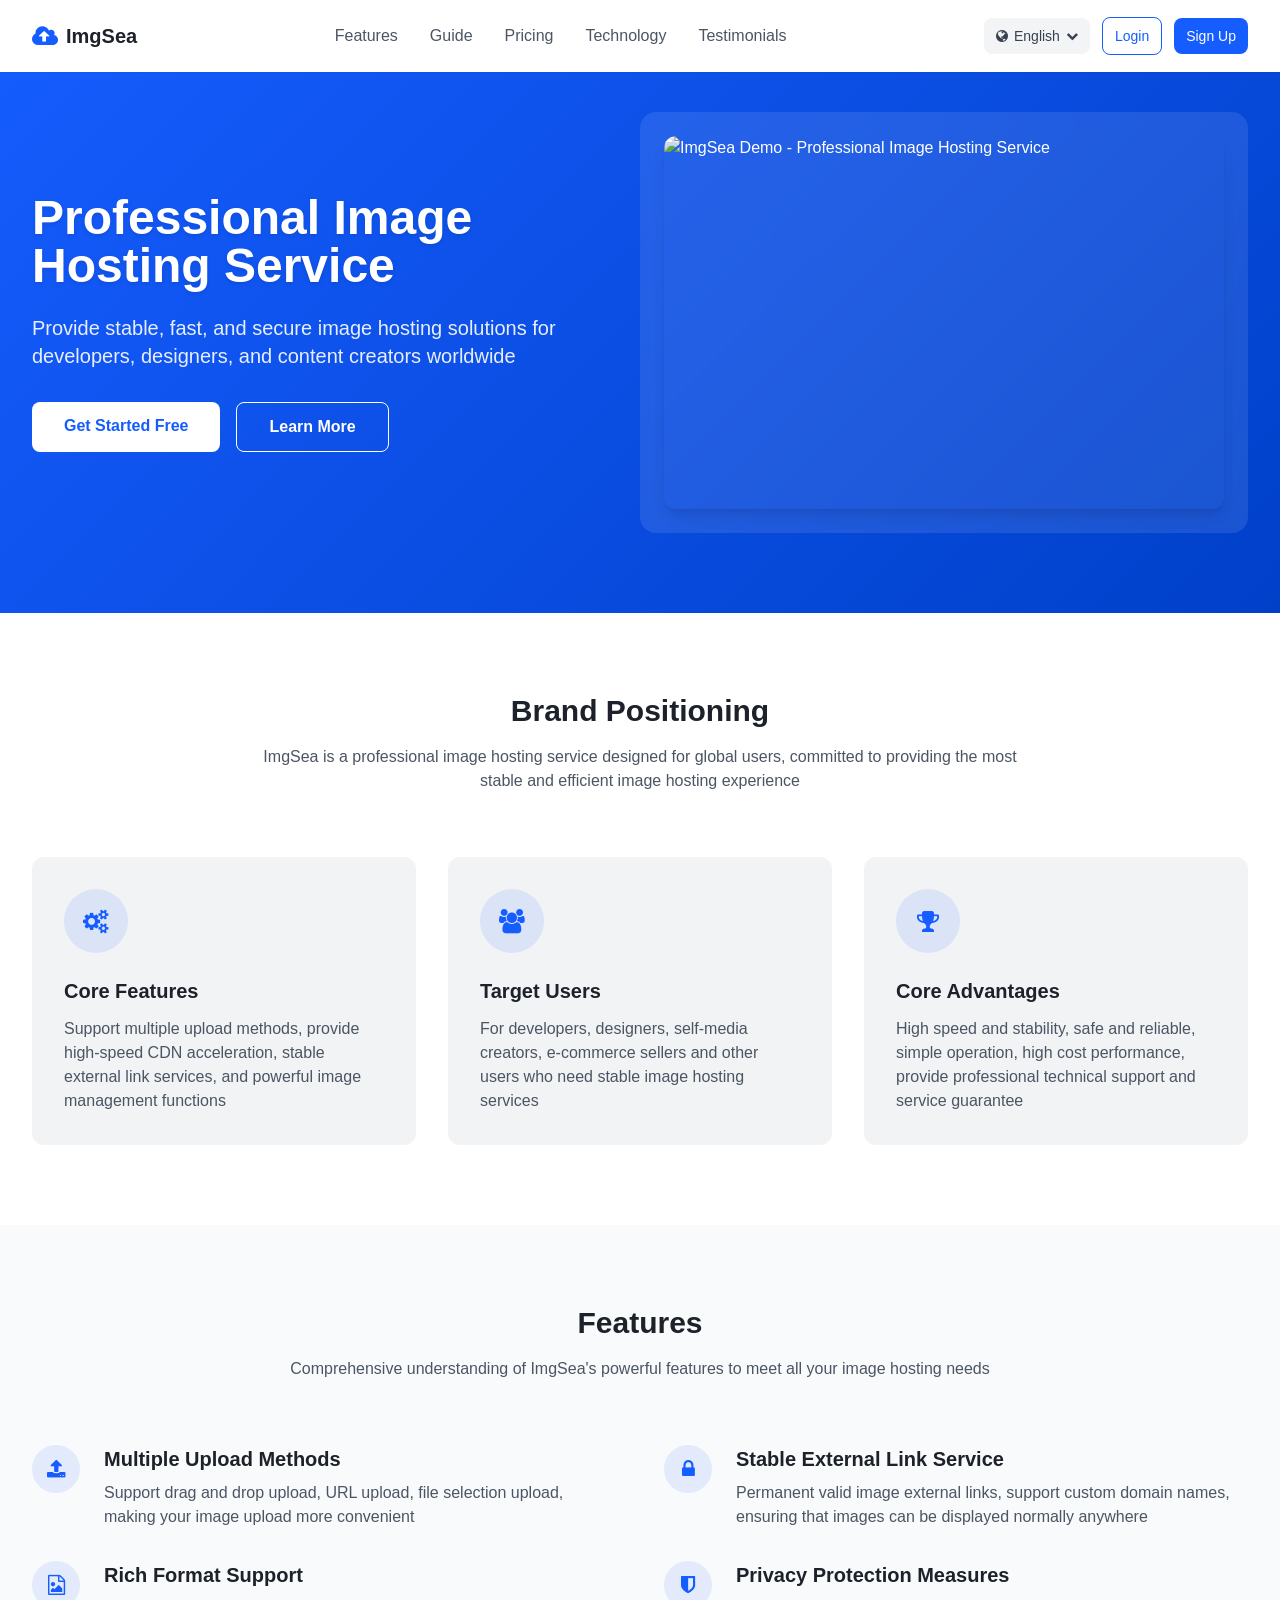
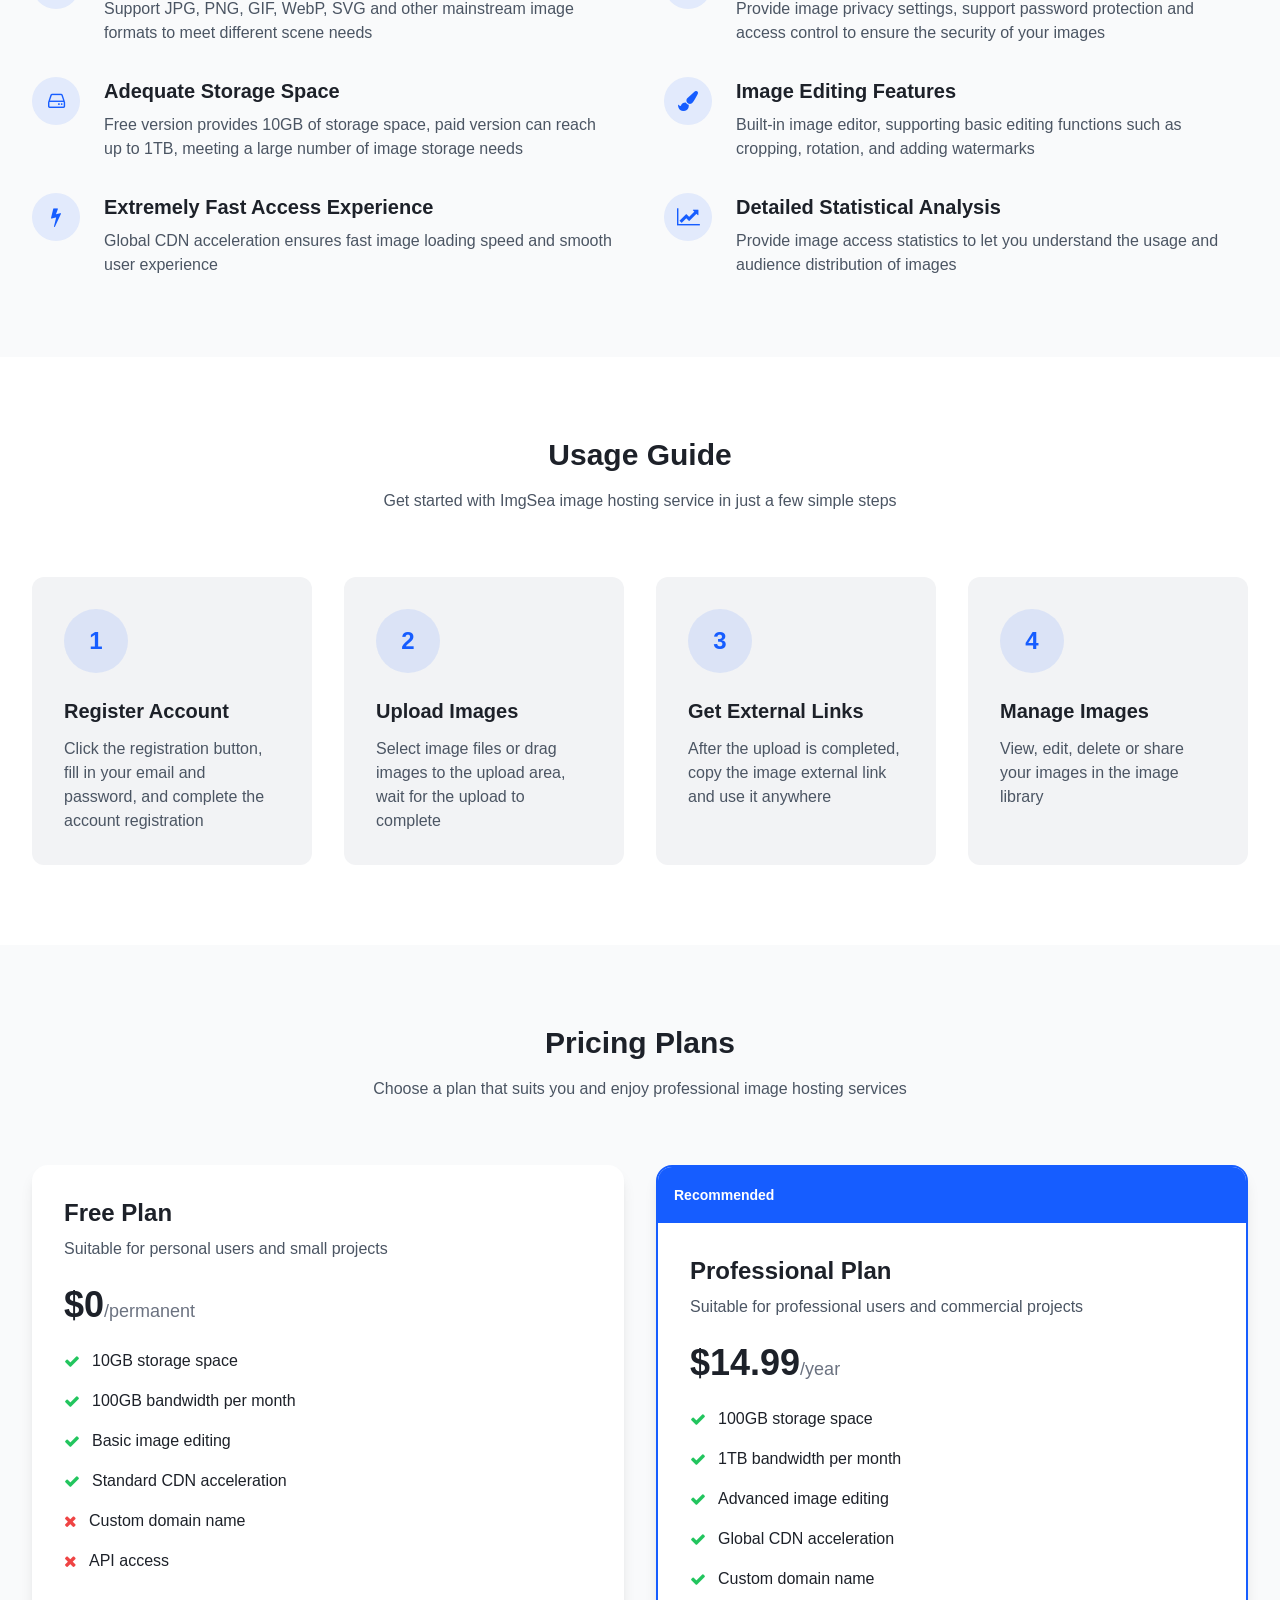
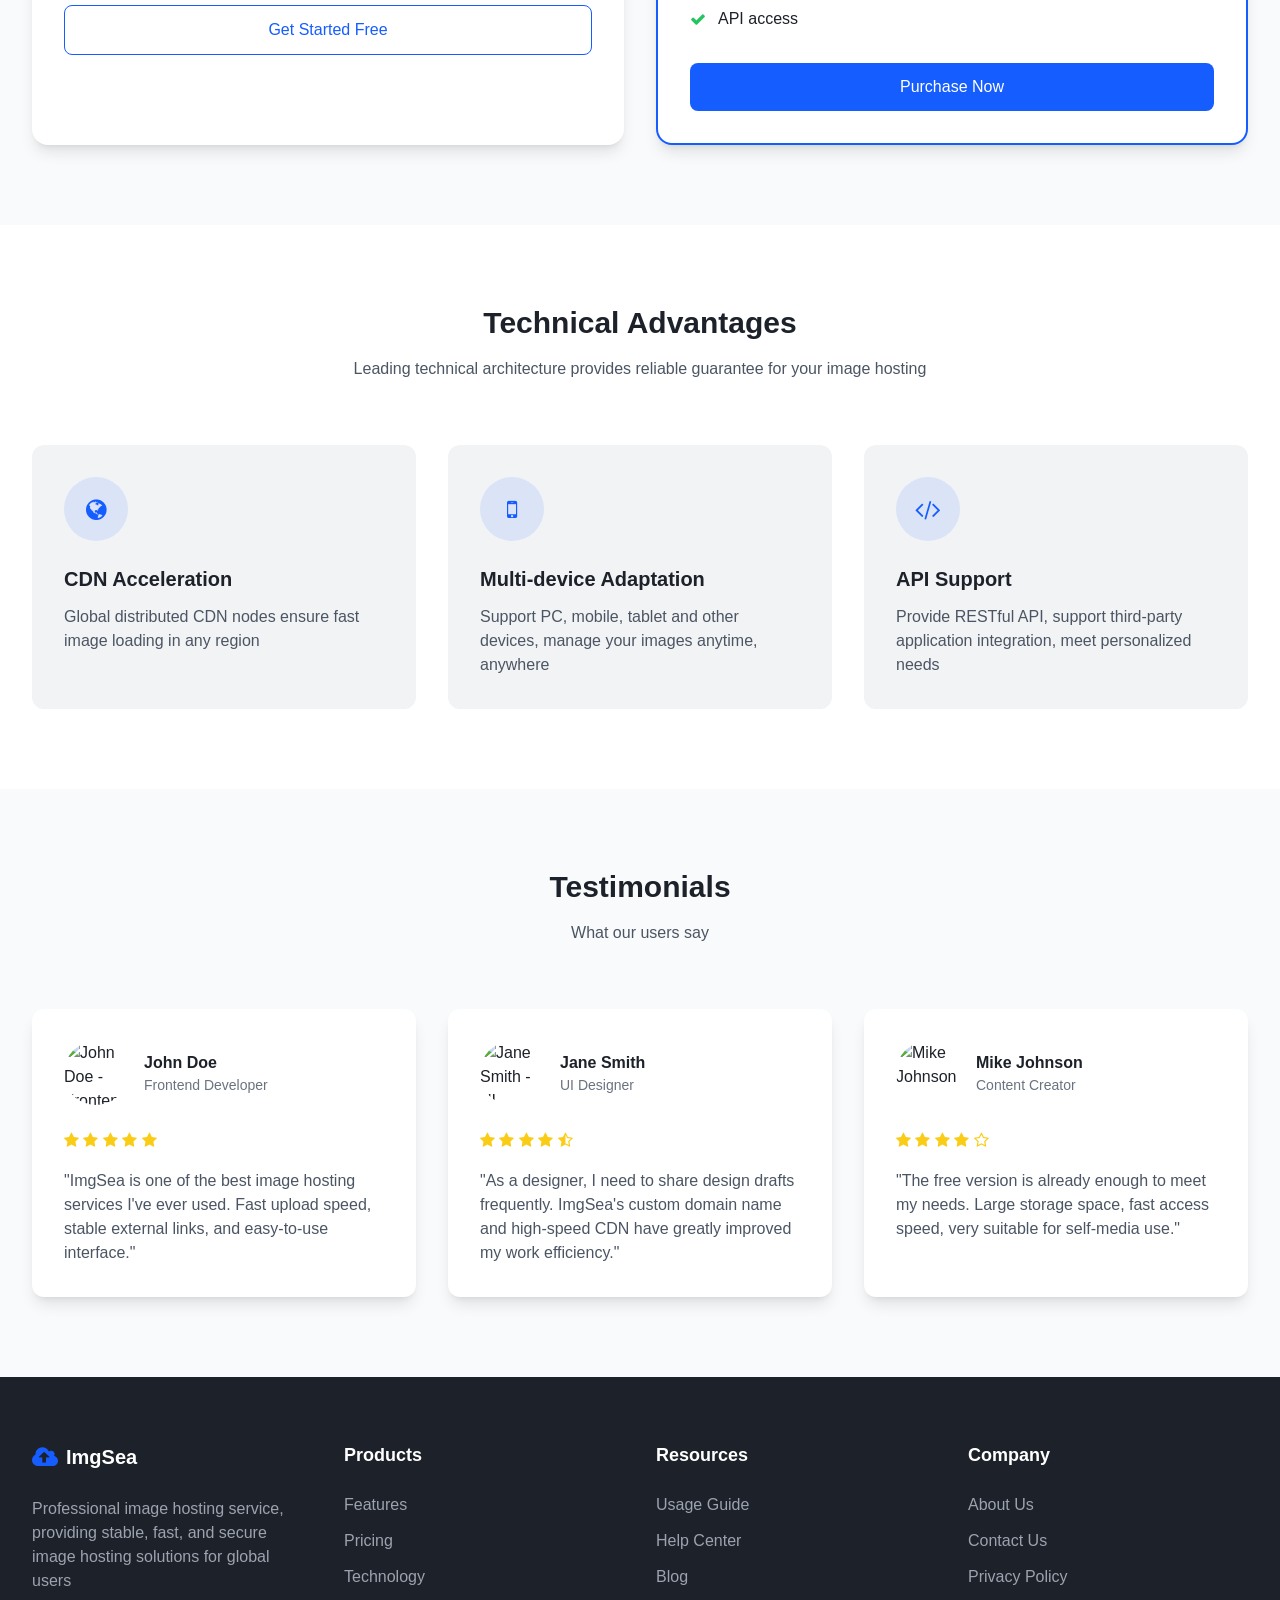
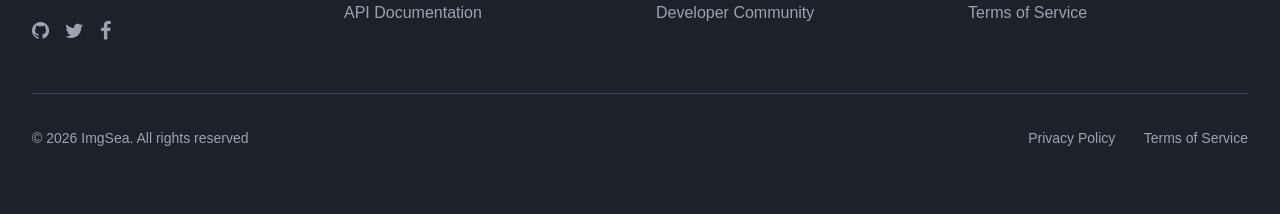
==== commit 08cb51c6: "Update" ====
--- a/index.html
+++ b/index.html
@@ -13,6 +13,12 @@
     <meta name="bingbot" content="index, follow">
     <meta name="yandex" content="index, follow">
     <link rel="icon" type="image/png" href="https://imgsea.com/content/images/system/default/favicon.png" sizes="192x192">
+
+    <!-- Warm up the third-party origins the page actually contacts -->
+    <link rel="preconnect" href="https://picsum.photos">
+    <link rel="dns-prefetch" href="https://fastly.picsum.photos">
+    <link rel="dns-prefetch" href="https://sdk.51.la">
+    <link rel="dns-prefetch" href="https://collect-v6.51.la">
     <!-- Canonical and Hreflang Tags -->
     <link rel="canonical" href="https://imgsea.github.io/index.html">
     <link rel="alternate" hreflang="en" href="https://imgsea.github.io/index.html">
@@ -48,12 +54,7 @@
         "@type": "WebSite",
         "name": "ImgSea",
         "url": "https://imgsea.github.io/index.html",
-        "description": "Professional image hosting service providing stable, fast, and secure image hosting solutions with unlimited storage and global CDN delivery",
-        "potentialAction": {
-            "@type": "SearchAction",
-            "target": "https://imgsea.github.io/index.html/search?q={search_term_string}",
-            "query-input": "required name=search_term_string"
-        }
+        "description": "Professional image hosting service providing stable, fast, and secure image hosting solutions with unlimited storage and global CDN delivery"
     }
     </script>
     <script>
@@ -70,40 +71,17 @@
             s.parentNode.insertBefore(bp, s);
         })();
     </script>
-    <script charset="UTF-8" id="LA_COLLECT" src="//sdk.51.la/js-sdk-pro.min.js"></script>
-    <script>LA.init({id:"KquvReXjjLI3PAbO",ck:"KquvReXjjLI3PAbO"})</script>
-    <script src="https://cdn.tailwindcss.com"></script>
-    <link href="https://cdn.jsdelivr.net/npm/font-awesome@4.7.0/css/font-awesome.min.css" rel="stylesheet">
+    <!-- 51.la analytics. The config is queued on window.LA so the SDK can load
+         async without blocking the parser; the SDK picks up LA.ids on arrival. -->
     <script>
-        tailwind.config = {
-            theme: {
-                extend: {
-                    colors: {
-                        primary: '#165DFF',
-                        secondary: '#36CFC9',
-                        dark: '#1D2129',
-                        light: '#F2F3F5'
-                    },
-                    fontFamily: {
-                        inter: ['Inter', 'sans-serif'],
-                    },
-                }
-            }
-        }
+        window.LA = window.LA || { ids: [] };
+        window.LA.ids.push({ id: "KquvReXjjLI3PAbO", ck: "KquvReXjjLI3PAbO" });
     </script>
-    <style type="text/tailwindcss">
-        @layer utilities {
-            .content-auto {
-                content-visibility: auto;
-            }
-            .text-shadow {
-                text-shadow: 0 2px 4px rgba(0,0,0,0.1);
-            }
-            .bg-gradient-primary {
-                background: linear-gradient(135deg, #165DFF 0%, #0040C9 100%);
-            }
-        }
-    </style>
+    <script charset="UTF-8" id="LA_COLLECT" src="//sdk.51.la/js-sdk-pro.min.js" async></script>
+    <!-- Font Awesome 4.7, subset to the 29 icons used on this site -->
+    <link rel="preload" href="assets/fonts/fontawesome-subset.woff2" as="font" type="font/woff2" crossorigin>
+    <link rel="stylesheet" href="assets/css/icons.css">
+    <link rel="stylesheet" href="assets/css/tailwind.css">
     <style>
         html {
             scroll-behavior: smooth;
@@ -237,7 +215,7 @@
                 </div>
                 <div class="md:w-1/2">
                     <div class="bg-white/10 backdrop-blur-sm rounded-2xl p-4 sm:p-6">
-                        <img src="https://picsum.photos/seed/imgsea/600/400" alt="ImgSea Demo - Professional Image Hosting Service" class="w-full h-auto rounded-xl shadow-lg">
+                        <img src="https://picsum.photos/seed/imgsea/600/400" width="600" height="400" fetchpriority="high" alt="ImgSea Demo - Professional Image Hosting Service" class="w-full h-auto rounded-xl shadow-lg">
                     </div>
                 </div>
             </div>
@@ -498,7 +476,7 @@
                                 <span>API access</span>
                             </li>
                         </ul>
-                        <a href="#" class="block w-full py-3 text-center text-primary border border-primary rounded-lg hover:bg-primary hover:text-white transition-colors">
+                        <a href="https://imgsea.com/signup" class="block w-full py-3 text-center text-primary border border-primary rounded-lg hover:bg-primary hover:text-white transition-colors">
                             Get Started Free
                         </a>
                     </div>
@@ -538,7 +516,7 @@
                                 <span>API access</span>
                             </li>
                         </ul>
-                        <a href="#" class="block w-full py-3 text-center bg-primary text-white rounded-lg hover:bg-primary/90 transition-colors">
+                        <a href="https://imgsea.com/signup" class="block w-full py-3 text-center bg-primary text-white rounded-lg hover:bg-primary/90 transition-colors">
                             Purchase Now
                         </a>
                     </div>
@@ -604,7 +582,7 @@
             <div class="grid grid-cols-1 sm:grid-cols-2 lg:grid-cols-3 gap-6 md:gap-8">
                 <div class="bg-white rounded-xl shadow-lg p-6 sm:p-8">
                     <div class="flex items-center mb-6">
-                        <img src="https://picsum.photos/seed/user1/100/100" alt="John Doe - Frontend Developer" class="w-16 h-16 rounded-full mr-4">
+                        <img src="https://picsum.photos/seed/user1/100/100" width="100" height="100" loading="lazy" decoding="async" alt="John Doe - Frontend Developer" class="w-16 h-16 rounded-full mr-4">
                         <div>
                             <h4 class="font-semibold">John Doe</h4>
                             <p class="text-gray-500 text-sm">Frontend Developer</p>
@@ -624,7 +602,7 @@
                 
                 <div class="bg-white rounded-xl shadow-lg p-6 sm:p-8">
                     <div class="flex items-center mb-6">
-                        <img src="https://picsum.photos/seed/user2/100/100" alt="Jane Smith - UI Designer" class="w-16 h-16 rounded-full mr-4">
+                        <img src="https://picsum.photos/seed/user2/100/100" width="100" height="100" loading="lazy" decoding="async" alt="Jane Smith - UI Designer" class="w-16 h-16 rounded-full mr-4">
                         <div>
                             <h4 class="font-semibold">Jane Smith</h4>
                             <p class="text-gray-500 text-sm">UI Designer</p>
@@ -644,7 +622,7 @@
                 
                 <div class="bg-white rounded-xl shadow-lg p-6 sm:p-8">
                     <div class="flex items-center mb-6">
-                        <img src="https://picsum.photos/seed/user3/100/100" alt="Mike Johnson - Content Creator" class="w-16 h-16 rounded-full mr-4">
+                        <img src="https://picsum.photos/seed/user3/100/100" width="100" height="100" loading="lazy" decoding="async" alt="Mike Johnson - Content Creator" class="w-16 h-16 rounded-full mr-4">
                         <div>
                             <h4 class="font-semibold">Mike Johnson</h4>
                             <p class="text-gray-500 text-sm">Content Creator</p>
--- a/assets/css/icons.css
+++ b/assets/css/icons.css
@@ -0,0 +1,38 @@
+/*!
+ * Font Awesome 4.7.0 -- subset to the icons this site actually uses.
+ *
+ * 29 icons / 29 glyphs, down from 675 icons.
+ * Generated with pyftsubset (fonttools); see tools/subset-fontawesome.py.
+ * Font: SIL OFL 1.1 -- CSS: MIT License.
+ */
+@font-face{font-family:'FontAwesome';src:url('../fonts/fontawesome-subset.woff2') format('woff2');font-weight:normal;font-style:normal;font-display:block}
+.fa{display:inline-block;font:normal normal normal 14px/1 FontAwesome;font-size:inherit;text-rendering:auto;-webkit-font-smoothing:antialiased;-moz-osx-font-smoothing:grayscale}
+.fa-arrow-up:before{content:"\f062"}
+.fa-bars:before{content:"\f0c9"}
+.fa-bolt:before{content:"\f0e7"}
+.fa-check:before{content:"\f00c"}
+.fa-chevron-down:before{content:"\f078"}
+.fa-cloud:before{content:"\f0c2"}
+.fa-cloud-upload:before{content:"\f0ee"}
+.fa-code:before{content:"\f121"}
+.fa-code-fork:before{content:"\f126"}
+.fa-cogs:before{content:"\f085"}
+.fa-facebook:before{content:"\f09a"}
+.fa-file-image-o:before{content:"\f1c5"}
+.fa-github:before{content:"\f09b"}
+.fa-globe:before{content:"\f0ac"}
+.fa-hdd-o:before{content:"\f0a0"}
+.fa-instagram:before{content:"\f16d"}
+.fa-line-chart:before{content:"\f201"}
+.fa-lock:before{content:"\f023"}
+.fa-mobile:before{content:"\f10b"}
+.fa-paint-brush:before{content:"\f1fc"}
+.fa-shield:before{content:"\f132"}
+.fa-star:before{content:"\f005"}
+.fa-star-half-o:before{content:"\f123"}
+.fa-star-o:before{content:"\f006"}
+.fa-times:before{content:"\f00d"}
+.fa-trophy:before{content:"\f091"}
+.fa-twitter:before{content:"\f099"}
+.fa-upload:before{content:"\f093"}
+.fa-users:before{content:"\f0c0"}
